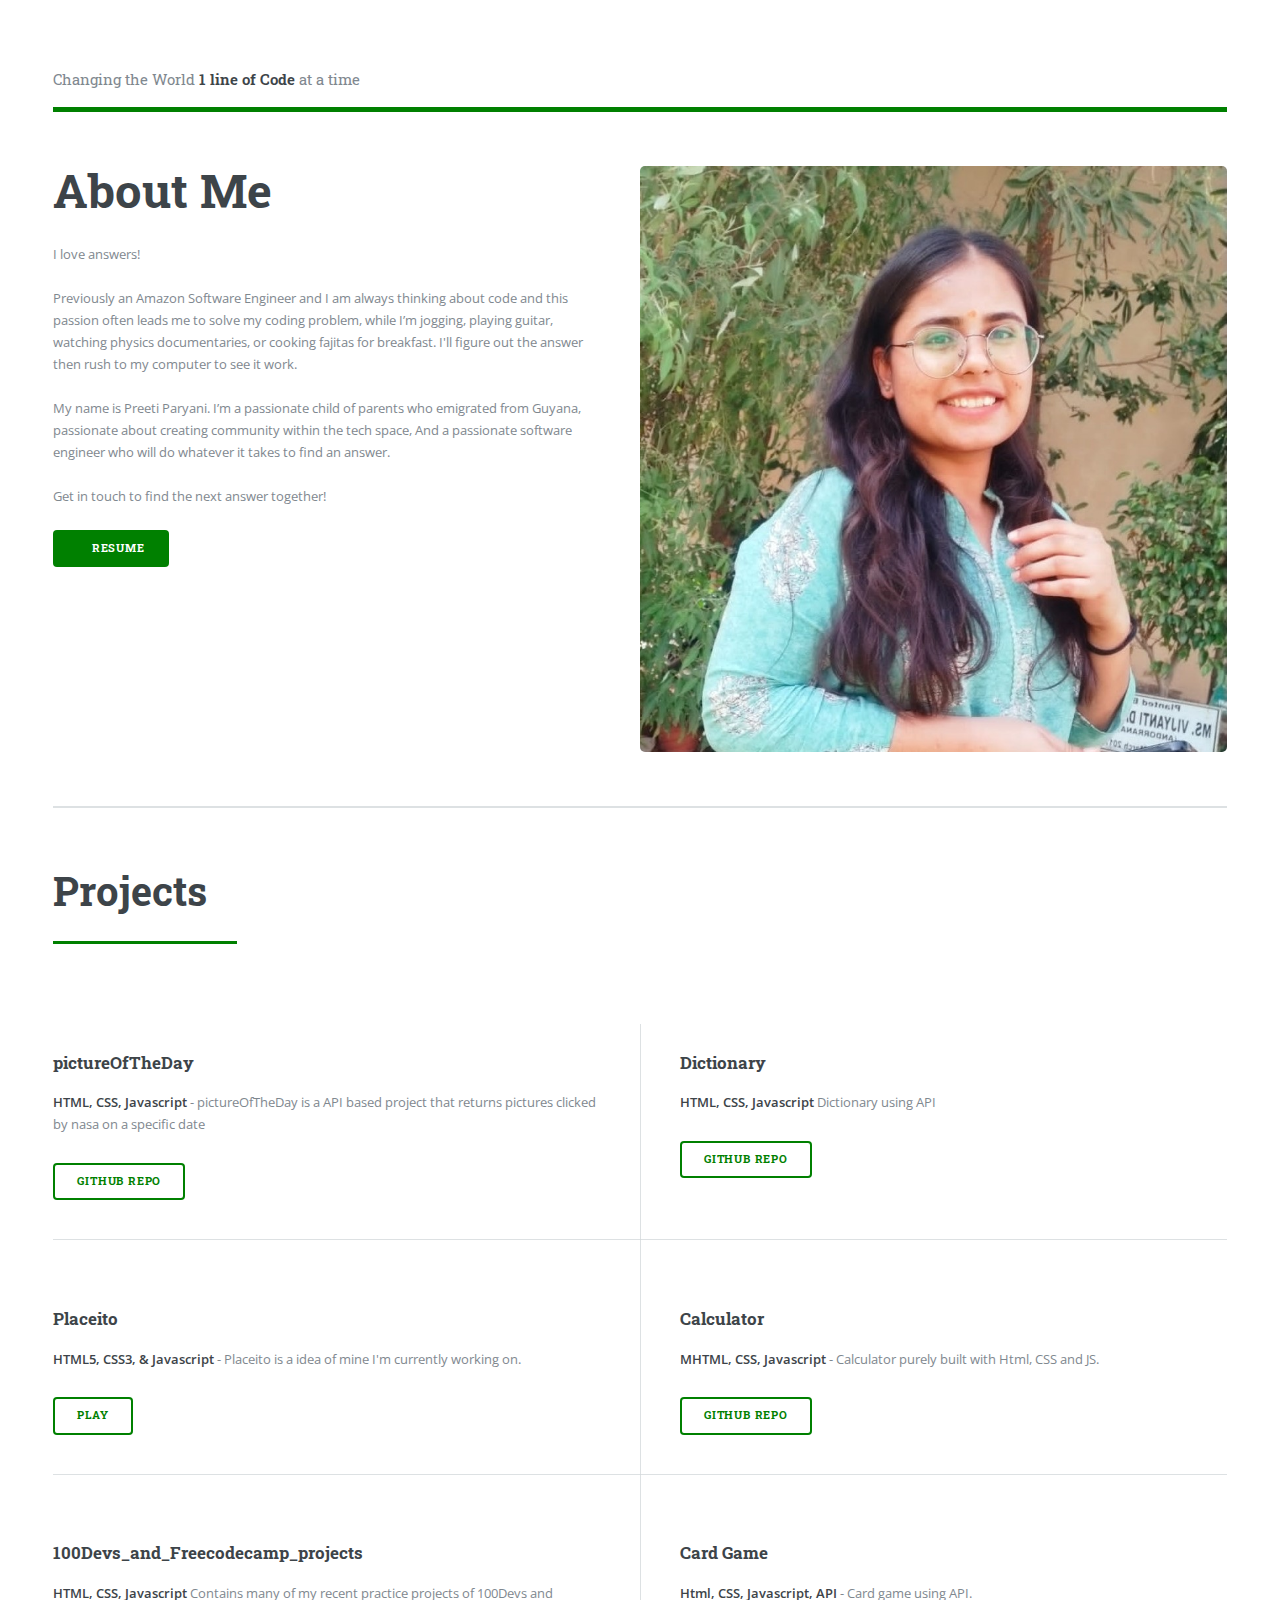
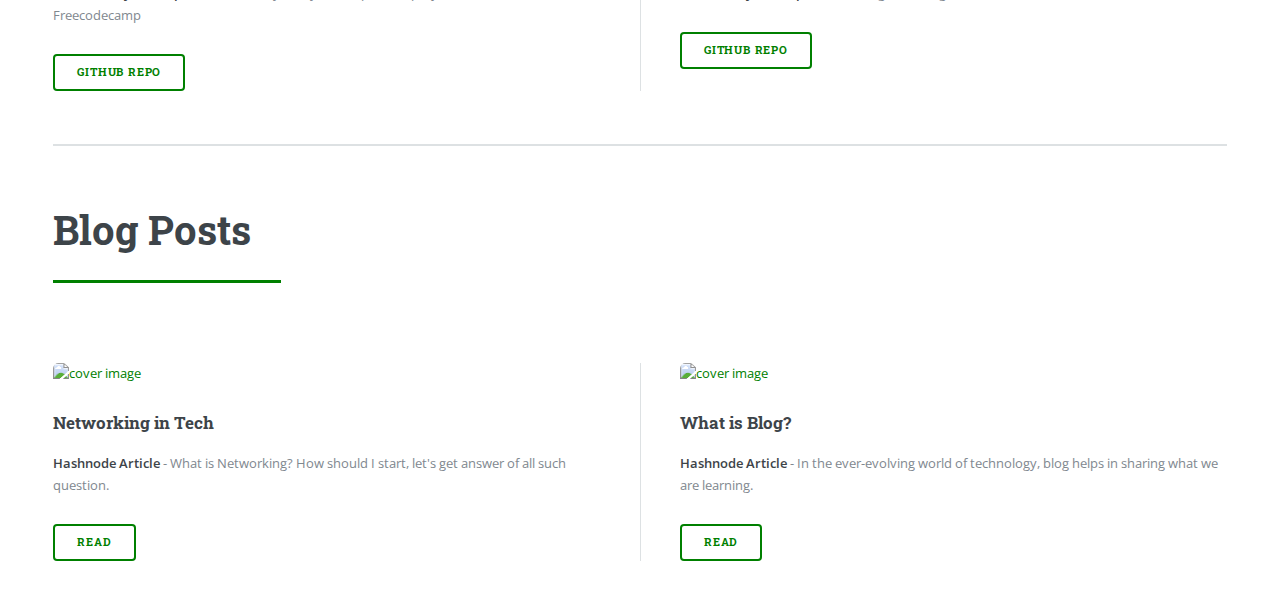
==== aboutme.html @ f6ce1bb1 "created my portfolio" ====
<!DOCTYPE HTML>
<html>

<head>

	<!-- Google tag (gtag.js) -->
	<!-- <script async src="https://www.googletagmanager.com/gtag/js?id=G-ZX5VN393TN"></script>
	<script>
		window.dataLayer = window.dataLayer || [];
  function gtag(){dataLayer.push(arguments);}
  gtag('js', new Date());

  gtag('config', 'G-ZX5VN393TN');
	</script> -->

	<title>Preeti Paryani Portfolio - Web Developer</title>
	<meta charset="utf-8" />
	<meta name="viewport" content="width=device-width, initial-scale=1, user-scalable=no" />
	<link rel="stylesheet" href="assets/css/style.css" />

	<meta name="author" content="Preeti Paryani">
	<meta name="description"
		content="Web Developer Portfolio - Need help with your website, or Need a Web Developer or Software Engineer? Get in Touch Now!">
	<meta name="keywords" content="preeti, paryani, Web Developer, portfolio, javascript">
    <!-- FontAwesome FILES -->
	<script src="https://kit.fontawesome.com/70926d7ac1.js" crossorigin="anonymous"></script>
	<link rel="stylesheet" href="//netdna.bootstrapcdn.com/font-awesome/4.7.0/css/font-awesome.min.css">
	



	<!-- FAVICON FILES -->
	<link href="images/icons/fav/favicon.ico" rel="shortcut icon">
	<link href="images/icons/fav/favicon-16x16.png" rel="shortcut icon" sizes="16x16">
	<link href="images/icons/fav/favicon-32x32.png" rel="shortcut icon" sizes="32x32">
	<link href="images/icons/fav/apple-touch-icon-192x192.png" rel="apple-touch-icon" sizes="192x192">
	<link href="images/icons/fav/apple-touch-icon-512x512.png" rel="apple-touch-icon" sizes="512x512">
	<link href="images/icons/fav/apple-touch-icon.png" rel="apple-touch-icon">

	<!-- GOOGLE+ SEARCH CARD -->
	<!-- <script type="application/ld+json">
		{
      "@context": "https://schema.org",
      "@type": "Organization",
      "url": "https://shawncharles.com/",
      "logo": "https://shawncharles.com/images/Headshot2.png",
      "founder":{
      "@type": "Person",
      "name": "Shawn Charles",
      "jobTitle":"Software Engineer",
      "hasOccupation": {
      "@type": "Occupation",
      "name": "Software Engineer",
      "description": "Creates systems by designing, developing, and installing software solutions",
      "estimatedSalary": [
        {
          "@type": "MonetaryAmountDistribution",
          "name": "base",
          "currency": "USD",
          "duration": "P1Y",
          "percentile10": "100000.5",
          "percentile25": "115000",
          "median": "130000.28",
          "percentile75": "140000",
          "percentile90": "160000"
        }
      ],
      "mainEntityOfPage": {
        "@type": "WebPage",
        "lastReviewed": "2022-07-02T14:20:00-05:00"
      },
      "occupationLocation": [
        {
          "@type": "City",
          "name": "Boston"
        }
      ]
      },
      "image": "https://shawncharles.com/images/Headshot2.png",
      "url": "https://shawncharles.com/",
      "description": "Need help with your website, or Need a Web Developer or Software Engineer? Get in Touch Now!",
      "sameAs": [
      "https://linkedin.com/in/shawnxcharles",
      "https://twitter.com/ShawnBasquiat",
      "https://github.com/CharlesCreativeContent"]
      },
      "description": "Need help with your website, or Need a Web Developer or Software Engineer? Get in Touch Now!",
      "name":"CharlesCreativeContent",
      "sameAs": [
      "https://linkedin.com/in/shawnxcharles",
      "https://twitter.com/ShawnBasquiat",
      "https://github.com/CharlesCreativeContent"]
    }
	</script> -->

	<!-- OPEN GRAPH CARD -->
	<!-- <meta property="og:url" content="http://www.shawncharles.com">
	<meta property="og:type" content="website">
	<meta property="og:title" content="Shawn Charles Portfolio - CharlesCreativeContent">
	<meta property="og:description"
		content="Need help with your website, or Need a Web Developer or Software Engineer? Get in Touch Now!">
	<meta property="og:image" content="https://shawncharles.com/images/Headshot2.png"> -->

	<!-- TWITTER CARD -->

	<!-- <meta name="twitter:card" content="summary">
	<meta name="twitter:site" content="@ShawnBasquiat">
	<meta name="twitter:creator" content="@ShawnBasquiat">
	<meta name="twitter:title" content="Shawn Charles Portfolio - CharlesCreativeContent">
	<meta name="twitter:description"
		content="Need help with your website, or Need a Web Developer or Software Engineer? Get in Touch Now!">
	<meta name="twitter:image" content="https://shawncharles.com/images/Headshot2.png"> -->


</head>

<body id="container" class="is-preload">

	<!-- Wrapper -->
	<div id="wrapper">

		<!-- Main -->
		<div id="main">
			<div class="inner">

				<!-- Header -->
				<header id="header">
					<a href="index.html" class="logo">Changing the World <strong>1 line of Code</strong> at a time</a>
					<ul class="icons">

						<!-- <li><a title="Toggle Night Mode" onclick="change()"
								class="icon fa-moon"><span class="label">Night-Mode</span></a></li> -->
						<li><a title="Send Email" href="preetiparyani29@gmail.com"
								class="icon fa-envelope"><span class="label">Email</span></a></li>
						<li><a title="Twitter" target="_blank" href="https://twitter.com/paryani_preeti"
								class="icon brands fa-twitter"><span class="label">Twitter</span></a></li>
						<li><a title="Linked-In" target="_blank" href="https://www.linkedin.com/in/preeti-paryani-07a801227/"
								class="icon brands fa-linkedin"><span class="label">Linked-In</span></a></li>
						<li><a title="Github" target="_blank" href="https://github.com/preetiParyani"
								class="icon brands fa-github"><span class="label">Github</span></a></li>
						<li><a title="Medium" target="_blank" href="https://hashnode.com/@preetiWrites"
								class="icon brands fa-hashnode"><span class="label">Hashnode</span></a></li>
						<!-- <li><a title="Social Links" target="_blank" href="https://shawncharles.com/links"
								class="icon fa-star"><span class="label">Social Links</span></a></li> -->
					</ul>
				</header>

				<!-- Banner -->
				<section id="banner">
					<div class="content">
						<header>
							<h1>About Me</h1>
							<span>I love answers!<br /><br />
Previously an Amazon Software Engineer and I am always thinking about code and this passion often leads me to solve my coding problem, while I’m jogging, playing guitar, watching physics documentaries, or cooking fajitas for breakfast. I'll figure out the answer then rush to my computer to see it work. <br /><br />
My name is Preeti Paryani. I’m a passionate child of parents who emigrated from Guyana, passionate about creating community within the tech space, And a passionate software engineer who will do whatever it takes to find an answer. <br /><br />

Get in touch to find the next answer together!</span><br><br>
										</header>
							<!-- <p>Mini Del-Blurb saying why anyone would want to click on that button below and learn more about me.</p> -->
							<ul class="actions">
								<li><a href="resume.pdf" download="Preeti Paryani Resume"
										class="button primary icon solid fa-download" >Resume</a></li>
							</ul>
					</div>
					<span class="image object">
										<img src="images/headshot.jpg" alt="" />
									</span>
				</section>





				<!-- Section -->
				<!-- <section>
					<header class="major">
						<h2>Hosted Events</h2>
					</header>
					<div class="posts">


						<article>
							<a target="_blank" href="https://twitter.com/i/spaces/1lPKqmmpWqeKb?s=20"
								class="image"><img src="https://github.com/CharlesCreativeContent/Portfolio2021/blob/main/images/Dark%20Blue%20and%20Yellow%20Modern%20Business%20Strategy%20Live%20Webinar%20Instagram%20Post.gif?raw=true" alt="" /></a>
								<p><strong>20 Hour Special (13000+ Attendees)</strong> - Thank you to everyone that
									participated in this 20+ hour event</p>
								<ul class="actions">
									<li><a target="_blank" href="https://twitter.com/i/spaces/1lPKqmmpWqeKb?s=20"
											class="button">Join</a></li>
								</ul>
						</article>
						<article>
							<a target="_blank" href="https://twitter.com/i/spaces/1gqxvyRVQZRJB"
								class="image"><img src="https://github.com/CharlesCreativeContent/Portfolio2021/blob/main/images/Minimalist%20Business%20Talk%20Animated%20Facebook%20Post.gif?raw=true" alt="" /></a>
								<p><strong>Hosted Event (11K Attendees)</strong> - Great 6+ hour event held by @YKdojo
								</p>
								<ul class="actions">
									<li><a target="_blank" href="https://twitter.com/i/spaces/1gqxvyRVQZRJB"
											class="button">Join</a></li>
								</ul>
						</article>
						<article>
							<a target="_blank" href="https://twitter.com/i/spaces/1ypKdEdMoVYGW"
								class="image"><img src="https://github.com/CharlesCreativeContent/Portfolio2021/blob/main/images/Blue%20and%20Yellow%20Modern%20Business%20Strategy%20Live%20Webinar%20Instagram%20Post.gif?raw=true" alt="" /></a>
								<p><strong>Hosted Event (2K Attendees)</strong> - Great session with many actionable
									tips, held by @W0rldWideJess</p>
								<ul class="actions">
									<li><a target="_blank" href="https://twitter.com/i/spaces/1ypKdEdMoVYGW"
											class="button">Join</a></li>
								</ul>
						</article>
						<article>
							<a target="_blank" href="https://twitter.com/i/spaces/1eaKbNaXPrZKX?s=20"
								class="image"><img src="https://github.com/CharlesCreativeContent/Portfolio2021/blob/main/images/Abstract%20Riso%20Gradient%20Webinar%20Digital%20Speakers%20Instagram%20Post.gif?raw=true" alt="" /></a>
								<p><strong>Hosted Event (2K Attendees)</strong> - Web Series Coauthored by @Lawrence and
									@AritDeveloper.</p>
								<ul class="actions">
									<li><a target="_blank" href="https://twitter.com/i/spaces/1eaKbNaXPrZKX?s=20"
											class="button">Join</a></li>
								</ul>
						</article>
						<article>
							<a target="_blank" href="https://twitter.com/i/spaces/1vAxRAnjdmjJl?s=20"
								class="image"><img src="https://github.com/CharlesCreativeContent/Portfolio2021/blob/main/images/Online%20workshop%20animation%20instagram%20post%20advertising%20broadcast%20modern%20technology.gif?raw=true" alt="" /></a>
								<p><strong>Sponsored Event (14K Attendees)</strong> - Thank you to the everyone who
									participated in this 1+ hour event.</p>
								<ul class="actions">
									<li><a target="_blank" href="https://twitter.com/i/spaces/1vAxRAnjdmjJl?s=20"
											class="button">Join</a></li>
								</ul>
						</article>
						<article>
							<a target="_blank" href="https://twitter.com/i/spaces/1DXGyvmPVqVJM?s=20"
								class="image"><img src="https://github.com/CharlesCreativeContent/Portfolio2021/blob/main/images/Pink%20Gradient%20Technology%20Webinar%20Animated%20Social%20Media.gif?raw=true" alt="" /></a>
								<p><strong>Hosted Event (21K Attendees)</strong> - Had a talk with Areaous and Elizabeth
									on different ways designers can price their services</p>
								<ul class="actions">
									<li><a target="_blank" href="https://twitter.com/i/spaces/1DXGyvmPVqVJM?s=20"
											class="button">Join</a></li>
								</ul>
						</article>
					</div>
				</section> -->



				<!-- <section>
					<header class="major">
						<h2>Latest Videos</h2>
					</header>
					<div class="posts">


						<article>
							<a target="_blank" href="https://youtube.com/watch?v=roHgcmC_oXg"
								class="image"><img src="https://github.com/CharlesCreativeContent/CharlesCreativeContent/raw/main/images/gif1.gif" alt="" /></a>
								<h3>Travelara Launch Day: Exclusive Demo</h3>
								<p><strong>MongoDB, Express.js, React.js, Node.js</strong> - Web application that can
									help you find organizations to donate to and keep track of your charitable givings.
								</p>
								<ul class="actions">
									<li><a target="_blank" href="https://youtube.com/watch?v=roHgcmC_oXg"
											class="button">Watch</a></li>
								</ul>
						</article>



						<article>
							<a target="_blank" href="https://www.youtube.com/watch?v=K_1FgNSEYMM"
								class="image"><img src="https://raw.githubusercontent.com/CharlesCreativeContent/Portfolio2021/main/images/mqdefault_6s%20(3).webp" alt="" /></a>
								<h3>Getting a Tech Job - Shawn Charles</h3>
								<p><strong><a target="_blank" href="https://twitter.com/FrancescoCiull4">@FrancescoCuillo</a> YouTube Channel</strong>
									- Interview about my journey and tips about getting a job in tech</p>
								<ul class="actions">
									<li><a target="_blank" href="https://www.youtube.com/watch?v=K_1FgNSEYMM"
											class="button">Watch</a></li>
								</ul>
						</article>


						<article>
							<a target="_blank" href="https://www.youtube.com/watch?v=l_b3PXNAHyc"
								class="image"><img src="https://raw.githubusercontent.com/CharlesCreativeContent/Portfolio2021/main/images/mqdefault_6s%20(1).webp" alt="" /></a>
								<h3>Resilient Coders Bootcamp Review</h3>
								<p><strong>Hosted by <a target="_blank" href="https://twitter.com/TheTechRally">@TechRally</a></strong>
									- 3 Resilient Coders alumni talk about their experience with the coding bootcamp. We
									talked about their positives and negatives during their time, as well as advice for
									future students. Hope you enjoy!</p>
								<ul class="actions">
									<li><a target="_blank" href="https://www.youtube.com/watch?v=l_b3PXNAHyc"
											class="button">Watch</a></li>
								</ul>
						</article>


						<article>
							<a target="_blank" href="https://www.youtube.com/watch?v=68Li7ukgDKg&t=53m53s"
								class="image"><img src="https://raw.githubusercontent.com/CharlesCreativeContent/Portfolio2021/main/images/mqdefault_6s.webp" alt="" /></a>
								<h3>How To Start Freelancing in 2022!</h3>
								<p><strong>Community taught with <a target="_blank" href="https://twitter.com/leonnoel" >@LeonNoel</a></strong>
									- Class fifteen of a 30 week software engineering bootcamp being offered on Twitch
									for those affected by the pandemic. It is aimed at helping folx launch a new career
									in software engineering with a focus on web development!</p>
								<ul class="actions">
									<li><a target="_blank" href="https://www.youtube.com/watch?v=68Li7ukgDKg&t=53m53s"
											class="button">Watch</a></li>
								</ul>
						</article>

						<article>
							<a target="_blank" href="https://www.youtube.com/watch?v=He9lBSlTvhQ&t=22m14s"
								class="image"><img src="https://raw.githubusercontent.com/CharlesCreativeContent/Portfolio2021/main/images/mqdefault_6s%20(2).webp" alt="" /></a>
								<h3>Reviewing YOUR GitHub Sponsors page</h3>
								<p><strong>5 Star Review by <a target="_blank" href="https://twitter.com/eddiejaoude">@EddieJaoude</a></strong>
									- Increase your chances of getting sponsored on GitHub by customising your GitHub
									Sponsors page. We will chat about what makes a good GitHub Sponsors page and learn
									from each other.</p>
								<ul class="actions">
									<li><a target="_blank" href="https://www.youtube.com/watch?v=He9lBSlTvhQ&t=22m14s"
											class="button">Watch</a></li>
								</ul>
						</article>



						<article>
							<a target="_blank"
								href="https://6abc.com/resilient-coders-boston-based-nonprofit-philadelphia-2021-tech-industry-jobs/8828297/"
								class="image"><img src="https://cdn.abcotvs.com/dip/images/8831139_121620-wpvi-resilient-coders-final-DFJ-video-vid-vid.jpg" alt="" /></a>
								<h3>ABC6 Local Philadelphia News</h3>
								<p><strong>Featured on channel 6 news</strong> - Quick appearence on the philadelphia
									local news channel and website</p>
								<ul class="actions">
									<li><a target="_blank"
											href="https://6abc.com/resilient-coders-boston-based-nonprofit-philadelphia-2021-tech-industry-jobs/8828297/"
											class="button">Watch</a></li>
								</ul>
						</article>

					</div>
				</section> -->





				<!-- Section -->
				<!-- <section>
					<header class="major">
						<h2>Testimonials</h2>
					</header>
					<div class="posts">


						<article>
							<a target="_blank" href="https://www.linkedin.com/in/ibrahimgurhan/"
								class="image"><img src="https://github.com/CharlesCreativeContent/Portfolio2021/blob/main/images/Testimonial1.png?raw=true" alt="" /></a>
						</article>
						<article>
							<a target="_blank" href="https://www.linkedin.com/in/drewlearns/"
								class="image"><img src="https://github.com/CharlesCreativeContent/Portfolio2021/blob/main/images/Testimonial2.png?raw=true" alt="" /></a>
						</article>
						<article>
							<a target="_blank" href="https://linkedin.com/in/jonaed"
								class="image"><img src="https://github.com/CharlesCreativeContent/Portfolio2021/blob/main/images/Testimonial3.png?raw=true" alt="" /></a>
						</article>
						<article>
							<a target="_blank" href="https://linkedin.com/in/jackforge"
								class="image"><img src="https://github.com/CharlesCreativeContent/Portfolio2021/blob/main/images/Testimonial4.png?raw=true" alt="" /></a>
						</article>


					</div>
				</section> -->





				<!-- Section -->
				<section>
					<header class="major">
						<h2>Projects</h2>
					</header>
					<div class="posts">
						<article>
							<a a target="_blank" href="https://github.com/preetiParyani/pictureOfTheDay"
								class="image"><img src="images/soon.png" alt="" /></a>
								<h3>pictureOfTheDay</h3>
								<p><strong>HTML, CSS, Javascript</strong> - pictureOfTheDay is a API based project that returns pictures clicked by nasa on a specific date<br></p>
								<ul class="actions">
									<li><a name="pictureOfTheDay" target="_blank" href="https://github.com/preetiParyani/pictureOfTheDay"
											class="button">GitHub Repo</a></li>
								</ul>
						</article>
						<article>
							<a target="_blank" href="https://github.com/preetiParyani/dictionary"
								class="image"></a>
								<h3>Dictionary</h3>
								<p><strong>HTML, CSS, Javascript</strong> Dictionary using API</p>
								<ul class="actions">
									<li><a name="dictionary" target="_blank"
											href="https://github.com/preetiParyani/dictionary" class="button">GitHub Repo</a>
									</li>
								</ul>
						</article>
						<article>
							<a target="_blank" href="https://github.com/preetiParyani/placeito"
								class="image"></a>
								<h3>Placeito</h3>
								<p><strong>HTML5, CSS3, & Javascript</strong> - Placeito is a idea of mine I'm currently working on. </p>
								<ul class="actions">
									<li><a name="Placeito" target="_blank"
											href="https://github.com/preetiParyani/placeito" class="button">Play</a></li>
								</ul>
						</article>
						<article>
							<a target="_blank" href="https://github.com/preetiParyani/Calculator"
								class="image"></a>
								<h3>Calculator</h3>
								<p><strong>MHTML, CSS, Javascript</strong> - Calculator purely built with Html, CSS and JS.
								</p>
								<ul class="actions">
									<li><a name="Calculator" target="_blank"
											href="https://github.com/preetiParyani/Calculator" class="button">Github repo</a></li>
								</ul>
						</article>
						<article>
							<a target="_blank" href="https://github.com/preetiParyani/100Devs_and_Freecodecamp_projects"
								class="image"></a>
								<h3>100Devs_and_Freecodecamp_projects</h3>
								<p><strong>HTML, CSS, Javascript</strong> Contains many of my recent practice projects of 100Devs and Freecodecamp </p>
								<ul class="actions">
									<li><a name="Shopify: Movie Site" target="_blank"
											href="https://github.com/preetiParyani/100Devs_and_Freecodecamp_projects" class="button">GitHub Repo</a></li>
								</ul>
						</article>
						<article>
							<a target="_blank" href="https://github.com/preetiParyani/card-game"
								class="image"></a>
								<h3>Card Game</h3>
								<p><strong>Html, CSS, Javascript, API</strong> - Card game using API.</p>
								<ul class="actions">
									<li><a name="Anime List" target="_blank" href="https://github.com/preetiParyani/card-game"
											class="button">GitHub Repo</a></li>
								</ul>
						</article>
					</div>
				</section>



				<!-- Section -->
				<section>
					<header class="major">
						<h2>Blog Posts</h2>
					</header>
					<div class="posts">


						<article>
							<a target="_blank"
								href="https://preetiwrites.hashnode.dev/does-networking-work-is-it-worth"
								class="image"><img src="https://cdn.hashnode.com/res/hashnode/image/upload/v1682866011232/590e9ca3-c012-4665-a0c3-7fb3d2ae9781.png?w=1600&h=840&fit=crop&crop=entropy&auto=compress,format&format=webp" alt="cover image" /></a>
								<h3>Networking in Tech</h3>
								<p><strong>Hashnode Article</strong> - What is Networking?
								How should I start, let's get answer of all such question.</p>
								<ul class="actions">
									<li><a target="_blank"
											href="https://preetiwrites.hashnode.dev/does-networking-work-is-it-worth"
											class="button">Read</a></li>
								</ul>
						</article>
						<article>
							<a target="_blank"
								href="https://preetiwrites.hashnode.dev/blog"
								class="image"><img src="https://cdn.hashnode.com/res/hashnode/image/upload/v1683126425212/7859cd4c-c1a2-4eba-8f6b-73404a7fe0c1.jpeg?w=1600&h=840&fit=crop&crop=entropy&auto=compress,format&format=webp" alt="cover image" /></a>
								<h3>What is Blog?</h3>
								<p><strong>Hashnode Article </strong> - In the
									ever-evolving world of technology, blog helps in sharing what we are learning.</p>
								<ul class="actions">
									<li><a target="_blank"
											href="https://preetiwrites.hashnode.dev/blog"
											class="button">Read</a></li>
								</ul>
						</article>
						


					</div>
				</section>

			</div>
		</div>

		<!-- Sidebar -->
		<div id="sidebar">
			<div class="inner">

				<!-- Search -->
				<section id="search" class="alt">
					<form method="post" action="#">
						<input type="text" name="query" id="query" placeholder="Search" />
									</form>
				</section>

				<!-- Menu -->
				<!-- Section -->
				<section>
					<header class="major">
						<h2>Get in touch</h2>
					</header>
					<p>Reach out and let's start a conversation!</p>
					<ul class="contact">
						<li class="icon solid fa-envelope"><a target="_blank"
								href="preetiparyani29@gmail.com">preetiparyani29@gmail.com</a></li>
						<li class="icon brands fa-twitter"><a target="_blank"
								href="https://twitter.com/paryani_preeti">PreetiParyani.com/Twitter</a></li>
						<li class="icon brands fa-linkedin"><a target="_blank"
								href="https://www.linkedin.com/in/preeti-paryani-07a801227/">PreetiParyani.com/LinkedIn</a></li>
						<li class="icon brands fa-github"><a target="_blank"
								href="https://github.com/preetiParyani">PreetiParyani.com/Github</a></li>
					</ul>
				</section>

				<!-- Footer -->
				<footer id="footer">
					<p class="copyright">&copy; PreetiParyani. All rights reserved.</p>
				</footer>

			</div>
		</div>

	</div>

	<!-- Scripts -->
	<script type="text/javascript" src="snowstorm.js">
		snowStorm.autoStart = false;
	</script>
	<script src="assets/js/jquery.min.js"></script>
	<script src="assets/js/browser.min.js"></script>
	<script src="assets/js/breakpoints.min.js"></script>
	<script src="assets/js/util.js"></script>
	<script src="https://cdnjs.cloudflare.com/ajax/libs/gsap/3.8.0/gsap.min.js"></script>
	<script src="assets/js/main.js"></script>
	<script>
		snowStorm.autoStart = false;
	</script>
	<script>
		if(readLocalChange()) {
					change()
					setLocalChange()
				}
	</script>

</body>
<!--Editorial by HTML5 UP-->

</html>
---- assets/css/style.css ----
@import url(fontawesome-all.min.css);
@import url("https://fonts.googleapis.com/css?family=Open+Sans:400,600,400italic,600italic|Roboto+Slab:400,700");
/*
	Editorial by HTML5 UP
	html5up.net | @ajlkn
	Free for personal and commercial use under the CCA 3.0 license (html5up.net/license)
*/
html, body, div, span, applet, object,
iframe, h1, h2, h3, h4, h5, h6, p, blockquote,
pre, a, abbr, acronym, address, big, cite,
code, del, dfn, em, img, ins, kbd, q, s, samp,
small, strike, strong, sub, sup, tt, var, b,
u, i, center, dl, dt, dd, ol, ul, li, fieldset,
form, label, legend, table, caption, tbody,
tfoot, thead, tr, th, td, article, aside,
canvas, details, embed, figure, figcaption,
footer, header, hgroup, menu, nav, output, ruby,
section, summary, time, mark, audio, video {
  margin: 0;
  padding: 0;
  border: 0;
  font-size: 100%;
  font: inherit;
  vertical-align: baseline; }

article, aside, details, figcaption, figure,
footer, header, hgroup, menu, nav, section {
  display: block; }

body {
  line-height: 1; }

ol, ul {
  list-style: none; }

blockquote, q {
  quotes: none; }
  blockquote:before, blockquote:after, q:before, q:after {
    content: '';
    content: none; }

table {
  border-collapse: collapse;
  border-spacing: 0; }

body {
  -webkit-text-size-adjust: none; }

mark {
  background-color: transparent;
  color: inherit; }

input::-moz-focus-inner {
  border: 0;
  padding: 0; }

input, select, textarea {
  -moz-appearance: none;
  -webkit-appearance: none;
  -ms-appearance: none;
  appearance: none; }

/* Basic */
@-ms-viewport {
  width: device-width; }

body {
  -ms-overflow-style: scrollbar; }

@media screen and (max-width: 480px) {
  html, body {
    min-width: 320px; } }

html {
  box-sizing: border-box; }

*, *:before, *:after {
  box-sizing: inherit; }

body {
  background: #ffffff; }
  body.is-preload *, body.is-preload *:before, body.is-preload *:after, body.is-resizing *, body.is-resizing *:before, body.is-resizing *:after {
    -moz-animation: none !important;
    -webkit-animation: none !important;
    -ms-animation: none !important;
    animation: none !important;
    -moz-transition: none !important;
    -webkit-transition: none !important;
    -ms-transition: none !important;
    transition: none !important; }

/* Type */
body, input, select, textarea {
  color: #7f888f;
  font-family: "Open Sans", sans-serif;
  font-size: 13pt;
  font-weight: 400;
  line-height: 1.65; }
  @media screen and (max-width: 1680px) {
    body, input, select, textarea {
      font-size: 11pt; } }
  @media screen and (max-width: 1280px) {
    body, input, select, textarea {
      font-size: 10pt; } }
  @media screen and (max-width: 360px) {
    body, input, select, textarea {
      font-size: 9pt; } }

a {
  -moz-transition: color 0.2s ease-in-out, border-bottom-color 0.2s ease-in-out;
  -webkit-transition: color 0.2s ease-in-out, border-bottom-color 0.2s ease-in-out;
  -ms-transition: color 0.2s ease-in-out, border-bottom-color 0.2s ease-in-out;
  transition: color 0.2s ease-in-out, border-bottom-color 0.2s ease-in-out;
  border-bottom: dotted 1px;
  /* color: #f56a6a; */
  color: green;
  text-decoration: none; }
  a:hover {
    border-bottom-color: green;
    color: green !important; }
    a:hover strong {
      color: inherit; }

strong, b {
  color: #3d4449;
  font-weight: 600; }

em, i {
  font-style: italic; }

p {
  margin: 0 0 2em 0; }

h1, h2, h3, h4, h5, h6 {
  color: #3d4449;
  font-family: "Roboto Slab", serif;
  font-weight: 700;
  line-height: 1.5;
  margin: 0 0 1em 0; }
  h1 a, h2 a, h3 a, h4 a, h5 a, h6 a {
    color: inherit;
    text-decoration: none;
    border-bottom: 0; }

h1 {
  font-size: 4em;
  margin: 0 0 0.5em 0;
  line-height: 1.3; }

h2 {
  font-size: 3em; }

h3 {
  font-size: 1.25em; }

h4 {
  font-size: 1.1em; }

h5 {
  font-size: 0.9em; }

h6 {
  font-size: 0.7em; }

@media screen and (max-width: 1680px) {
  h1 {
    font-size: 3.5em; } }

@media screen and (max-width: 980px) {
  h1 {
    font-size: 3.25em; } }

@media screen and (max-width: 736px) {
  h1 {
    font-size: 2em;
    line-height: 1.4; }
  h2 {
    font-size: 1.5em; } }

sub {
  font-size: 0.8em;
  position: relative;
  top: 0.5em; }

sup {
  font-size: 0.8em;
  position: relative;
  top: -0.5em; }

blockquote {
  border-left: solid 3px rgba(210, 215, 217, 0.75);
  font-style: italic;
  margin: 0 0 2em 0;
  padding: 0.5em 0 0.5em 2em; }

code {
  background: rgba(230, 235, 237, 0.25);
  border-radius: 0.375em;
  border: solid 1px rgba(210, 215, 217, 0.75);
  font-family: "Courier New", monospace;
  font-size: 0.9em;
  margin: 0 0.25em;
  padding: 0.25em 0.65em; }

pre {
  -webkit-overflow-scrolling: touch;
  font-family: "Courier New", monospace;
  font-size: 0.9em;
  margin: 0 0 2em 0; }
  pre code {
    display: block;
    line-height: 1.75;
    padding: 1em 1.5em;
    overflow-x: auto; }

hr {
  border: 0;
  border-bottom: solid 1px green;
  margin: 2em 0; }
  hr.major {
    margin: 3em 0; }

.align-left {
  text-align: left; }

.align-center {
  text-align: center; }

.align-right {
  text-align: right; }

/* Row */
.row {
  display: flex;
  flex-wrap: wrap;
  box-sizing: border-box;
  align-items: stretch; }
  .row > * {
    box-sizing: border-box; }
  .row.gtr-uniform > * > :last-child {
    margin-bottom: 0; }
  .row.aln-left {
    justify-content: flex-start; }
  .row.aln-center {
    justify-content: center; }
  .row.aln-right {
    justify-content: flex-end; }
  .row.aln-top {
    align-items: flex-start; }
  .row.aln-middle {
    align-items: center; }
  .row.aln-bottom {
    align-items: flex-end; }
  .row > .imp {
    order: -1; }
  .row > .col-1 {
    width: 8.33333%; }
  .row > .off-1 {
    margin-left: 8.33333%; }
  .row > .col-2 {
    width: 16.66667%; }
  .row > .off-2 {
    margin-left: 16.66667%; }
  .row > .col-3 {
    width: 25%; }
  .row > .off-3 {
    margin-left: 25%; }
  .row > .col-4 {
    width: 33.33333%; }
  .row > .off-4 {
    margin-left: 33.33333%; }
  .row > .col-5 {
    width: 41.66667%; }
  .row > .off-5 {
    margin-left: 41.66667%; }
  .row > .col-6 {
    width: 50%; }
  .row > .off-6 {
    margin-left: 50%; }
  .row > .col-7 {
    width: 58.33333%; }
  .row > .off-7 {
    margin-left: 58.33333%; }
  .row > .col-8 {
    width: 66.66667%; }
  .row > .off-8 {
    margin-left: 66.66667%; }
  .row > .col-9 {
    width: 75%; }
  .row > .off-9 {
    margin-left: 75%; }
  .row > .col-10 {
    width: 83.33333%; }
  .row > .off-10 {
    margin-left: 83.33333%; }
  .row > .col-11 {
    width: 91.66667%; }
  .row > .off-11 {
    margin-left: 91.66667%; }
  .row > .col-12 {
    width: 100%; }
  .row > .off-12 {
    margin-left: 100%; }
  .row.gtr-0 {
    margin-top: 0;
    margin-left: 0em; }
    .row.gtr-0 > * {
      padding: 0 0 0 0em; }
    .row.gtr-0.gtr-uniform {
      margin-top: 0em; }
      .row.gtr-0.gtr-uniform > * {
        padding-top: 0em; }
  .row.gtr-25 {
    margin-top: 0;
    margin-left: -0.375em; }
    .row.gtr-25 > * {
      padding: 0 0 0 0.375em; }
    .row.gtr-25.gtr-uniform {
      margin-top: -0.375em; }
      .row.gtr-25.gtr-uniform > * {
        padding-top: 0.375em; }
  .row.gtr-50 {
    margin-top: 0;
    margin-left: -0.75em; }
    .row.gtr-50 > * {
      padding: 0 0 0 0.75em; }
    .row.gtr-50.gtr-uniform {
      margin-top: -0.75em; }
      .row.gtr-50.gtr-uniform > * {
        padding-top: 0.75em; }
  .row {
    margin-top: 0;
    margin-left: -1.5em; }
    .row > * {
      padding: 0 0 0 1.5em; }
    .row.gtr-uniform {
      margin-top: -1.5em; }
      .row.gtr-uniform > * {
        padding-top: 1.5em; }
  .row.gtr-150 {
    margin-top: 0;
    margin-left: -2.25em; }
    .row.gtr-150 > * {
      padding: 0 0 0 2.25em; }
    .row.gtr-150.gtr-uniform {
      margin-top: -2.25em; }
      .row.gtr-150.gtr-uniform > * {
        padding-top: 2.25em; }
  .row.gtr-200 {
    margin-top: 0;
    margin-left: -3em; }
    .row.gtr-200 > * {
      padding: 0 0 0 3em; }
    .row.gtr-200.gtr-uniform {
      margin-top: -3em; }
      .row.gtr-200.gtr-uniform > * {
        padding-top: 3em; }
  @media screen and (max-width: 1680px) {
    .row {
      display: flex;
      flex-wrap: wrap;
      box-sizing: border-box;
      align-items: stretch; }
      .row > * {
        box-sizing: border-box; }
      .row.gtr-uniform > * > :last-child {
        margin-bottom: 0; }
      .row.aln-left {
        justify-content: flex-start; }
      .row.aln-center {
        justify-content: center; }
      .row.aln-right {
        justify-content: flex-end; }
      .row.aln-top {
        align-items: flex-start; }
      .row.aln-middle {
        align-items: center; }
      .row.aln-bottom {
        align-items: flex-end; }
      .row > .imp-xlarge {
        order: -1; }
      .row > .col-1-xlarge {
        width: 8.33333%; }
      .row > .off-1-xlarge {
        margin-left: 8.33333%; }
      .row > .col-2-xlarge {
        width: 16.66667%; }
      .row > .off-2-xlarge {
        margin-left: 16.66667%; }
      .row > .col-3-xlarge {
        width: 25%; }
      .row > .off-3-xlarge {
        margin-left: 25%; }
      .row > .col-4-xlarge {
        width: 33.33333%; }
      .row > .off-4-xlarge {
        margin-left: 33.33333%; }
      .row > .col-5-xlarge {
        width: 41.66667%; }
      .row > .off-5-xlarge {
        margin-left: 41.66667%; }
      .row > .col-6-xlarge {
        width: 50%; }
      .row > .off-6-xlarge {
        margin-left: 50%; }
      .row > .col-7-xlarge {
        width: 58.33333%; }
      .row > .off-7-xlarge {
        margin-left: 58.33333%; }
      .row > .col-8-xlarge {
        width: 66.66667%; }
      .row > .off-8-xlarge {
        margin-left: 66.66667%; }
      .row > .col-9-xlarge {
        width: 75%; }
      .row > .off-9-xlarge {
        margin-left: 75%; }
      .row > .col-10-xlarge {
        width: 83.33333%; }
      .row > .off-10-xlarge {
        margin-left: 83.33333%; }
      .row > .col-11-xlarge {
        width: 91.66667%; }
      .row > .off-11-xlarge {
        margin-left: 91.66667%; }
      .row > .col-12-xlarge {
        width: 100%; }
      .row > .off-12-xlarge {
        margin-left: 100%; }
      .row.gtr-0 {
        margin-top: 0;
        margin-left: 0em; }
        .row.gtr-0 > * {
          padding: 0 0 0 0em; }
        .row.gtr-0.gtr-uniform {
          margin-top: 0em; }
          .row.gtr-0.gtr-uniform > * {
            padding-top: 0em; }
      .row.gtr-25 {
        margin-top: 0;
        margin-left: -0.375em; }
        .row.gtr-25 > * {
          padding: 0 0 0 0.375em; }
        .row.gtr-25.gtr-uniform {
          margin-top: -0.375em; }
          .row.gtr-25.gtr-uniform > * {
            padding-top: 0.375em; }
      .row.gtr-50 {
        margin-top: 0;
        margin-left: -0.75em; }
        .row.gtr-50 > * {
          padding: 0 0 0 0.75em; }
        .row.gtr-50.gtr-uniform {
          margin-top: -0.75em; }
          .row.gtr-50.gtr-uniform > * {
            padding-top: 0.75em; }
      .row {
        margin-top: 0;
        margin-left: -1.5em; }
        .row > * {
          padding: 0 0 0 1.5em; }
        .row.gtr-uniform {
          margin-top: -1.5em; }
          .row.gtr-uniform > * {
            padding-top: 1.5em; }
      .row.gtr-150 {
        margin-top: 0;
        margin-left: -2.25em; }
        .row.gtr-150 > * {
          padding: 0 0 0 2.25em; }
        .row.gtr-150.gtr-uniform {
          margin-top: -2.25em; }
          .row.gtr-150.gtr-uniform > * {
            padding-top: 2.25em; }
      .row.gtr-200 {
        margin-top: 0;
        margin-left: -3em; }
        .row.gtr-200 > * {
          padding: 0 0 0 3em; }
        .row.gtr-200.gtr-uniform {
          margin-top: -3em; }
          .row.gtr-200.gtr-uniform > * {
            padding-top: 3em; } }
  @media screen and (max-width: 1280px) {
    .row {
      display: flex;
      flex-wrap: wrap;
      box-sizing: border-box;
      align-items: stretch; }
      .row > * {
        box-sizing: border-box; }
      .row.gtr-uniform > * > :last-child {
        margin-bottom: 0; }
      .row.aln-left {
        justify-content: flex-start; }
      .row.aln-center {
        justify-content: center; }
      .row.aln-right {
        justify-content: flex-end; }
      .row.aln-top {
        align-items: flex-start; }
      .row.aln-middle {
        align-items: center; }
      .row.aln-bottom {
        align-items: flex-end; }
      .row > .imp-large {
        order: -1; }
      .row > .col-1-large {
        width: 8.33333%; }
      .row > .off-1-large {
        margin-left: 8.33333%; }
      .row > .col-2-large {
        width: 16.66667%; }
      .row > .off-2-large {
        margin-left: 16.66667%; }
      .row > .col-3-large {
        width: 25%; }
      .row > .off-3-large {
        margin-left: 25%; }
      .row > .col-4-large {
        width: 33.33333%; }
      .row > .off-4-large {
        margin-left: 33.33333%; }
      .row > .col-5-large {
        width: 41.66667%; }
      .row > .off-5-large {
        margin-left: 41.66667%; }
      .row > .col-6-large {
        width: 50%; }
      .row > .off-6-large {
        margin-left: 50%; }
      .row > .col-7-large {
        width: 58.33333%; }
      .row > .off-7-large {
        margin-left: 58.33333%; }
      .row > .col-8-large {
        width: 66.66667%; }
      .row > .off-8-large {
        margin-left: 66.66667%; }
      .row > .col-9-large {
        width: 75%; }
      .row > .off-9-large {
        margin-left: 75%; }
      .row > .col-10-large {
        width: 83.33333%; }
      .row > .off-10-large {
        margin-left: 83.33333%; }
      .row > .col-11-large {
        width: 91.66667%; }
      .row > .off-11-large {
        margin-left: 91.66667%; }
      .row > .col-12-large {
        width: 100%; }
      .row > .off-12-large {
        margin-left: 100%; }
      .row.gtr-0 {
        margin-top: 0;
        margin-left: 0em; }
        .row.gtr-0 > * {
          padding: 0 0 0 0em; }
        .row.gtr-0.gtr-uniform {
          margin-top: 0em; }
          .row.gtr-0.gtr-uniform > * {
            padding-top: 0em; }
      .row.gtr-25 {
        margin-top: 0;
        margin-left: -0.375em; }
        .row.gtr-25 > * {
          padding: 0 0 0 0.375em; }
        .row.gtr-25.gtr-uniform {
          margin-top: -0.375em; }
          .row.gtr-25.gtr-uniform > * {
            padding-top: 0.375em; }
      .row.gtr-50 {
        margin-top: 0;
        margin-left: -0.75em; }
        .row.gtr-50 > * {
          padding: 0 0 0 0.75em; }
        .row.gtr-50.gtr-uniform {
          margin-top: -0.75em; }
          .row.gtr-50.gtr-uniform > * {
            padding-top: 0.75em; }
      .row {
        margin-top: 0;
        margin-left: -1.5em; }
        .row > * {
          padding: 0 0 0 1.5em; }
        .row.gtr-uniform {
          margin-top: -1.5em; }
          .row.gtr-uniform > * {
            padding-top: 1.5em; }
      .row.gtr-150 {
        margin-top: 0;
        margin-left: -2.25em; }
        .row.gtr-150 > * {
          padding: 0 0 0 2.25em; }
        .row.gtr-150.gtr-uniform {
          margin-top: -2.25em; }
          .row.gtr-150.gtr-uniform > * {
            padding-top: 2.25em; }
      .row.gtr-200 {
        margin-top: 0;
        margin-left: -3em; }
        .row.gtr-200 > * {
          padding: 0 0 0 3em; }
        .row.gtr-200.gtr-uniform {
          margin-top: -3em; }
          .row.gtr-200.gtr-uniform > * {
            padding-top: 3em; } }
  @media screen and (max-width: 980px) {
    .row {
      display: flex;
      flex-wrap: wrap;
      box-sizing: border-box;
      align-items: stretch; }
      .row > * {
        box-sizing: border-box; }
      .row.gtr-uniform > * > :last-child {
        margin-bottom: 0; }
      .row.aln-left {
        justify-content: flex-start; }
      .row.aln-center {
        justify-content: center; }
      .row.aln-right {
        justify-content: flex-end; }
      .row.aln-top {
        align-items: flex-start; }
      .row.aln-middle {
        align-items: center; }
      .row.aln-bottom {
        align-items: flex-end; }
      .row > .imp-medium {
        order: -1; }
      .row > .col-1-medium {
        width: 8.33333%; }
      .row > .off-1-medium {
        margin-left: 8.33333%; }
      .row > .col-2-medium {
        width: 16.66667%; }
      .row > .off-2-medium {
        margin-left: 16.66667%; }
      .row > .col-3-medium {
        width: 25%; }
      .row > .off-3-medium {
        margin-left: 25%; }
      .row > .col-4-medium {
        width: 33.33333%; }
      .row > .off-4-medium {
        margin-left: 33.33333%; }
      .row > .col-5-medium {
        width: 41.66667%; }
      .row > .off-5-medium {
        margin-left: 41.66667%; }
      .row > .col-6-medium {
        width: 50%; }
      .row > .off-6-medium {
        margin-left: 50%; }
      .row > .col-7-medium {
        width: 58.33333%; }
      .row > .off-7-medium {
        margin-left: 58.33333%; }
      .row > .col-8-medium {
        width: 66.66667%; }
      .row > .off-8-medium {
        margin-left: 66.66667%; }
      .row > .col-9-medium {
        width: 75%; }
      .row > .off-9-medium {
        margin-left: 75%; }
      .row > .col-10-medium {
        width: 83.33333%; }
      .row > .off-10-medium {
        margin-left: 83.33333%; }
      .row > .col-11-medium {
        width: 91.66667%; }
      .row > .off-11-medium {
        margin-left: 91.66667%; }
      .row > .col-12-medium {
        width: 100%; }
      .row > .off-12-medium {
        margin-left: 100%; }
      .row.gtr-0 {
        margin-top: 0;
        margin-left: 0em; }
        .row.gtr-0 > * {
          padding: 0 0 0 0em; }
        .row.gtr-0.gtr-uniform {
          margin-top: 0em; }
          .row.gtr-0.gtr-uniform > * {
            padding-top: 0em; }
      .row.gtr-25 {
        margin-top: 0;
        margin-left: -0.375em; }
        .row.gtr-25 > * {
          padding: 0 0 0 0.375em; }
        .row.gtr-25.gtr-uniform {
          margin-top: -0.375em; }
          .row.gtr-25.gtr-uniform > * {
            padding-top: 0.375em; }
      .row.gtr-50 {
        margin-top: 0;
        margin-left: -0.75em; }
        .row.gtr-50 > * {
          padding: 0 0 0 0.75em; }
        .row.gtr-50.gtr-uniform {
          margin-top: -0.75em; }
          .row.gtr-50.gtr-uniform > * {
            padding-top: 0.75em; }
      .row {
        margin-top: 0;
        margin-left: -1.5em; }
        .row > * {
          padding: 0 0 0 1.5em; }
        .row.gtr-uniform {
          margin-top: -1.5em; }
          .row.gtr-uniform > * {
            padding-top: 1.5em; }
      .row.gtr-150 {
        margin-top: 0;
        margin-left: -2.25em; }
        .row.gtr-150 > * {
          padding: 0 0 0 2.25em; }
        .row.gtr-150.gtr-uniform {
          margin-top: -2.25em; }
          .row.gtr-150.gtr-uniform > * {
            padding-top: 2.25em; }
      .row.gtr-200 {
        margin-top: 0;
        margin-left: -3em; }
        .row.gtr-200 > * {
          padding: 0 0 0 3em; }
        .row.gtr-200.gtr-uniform {
          margin-top: -3em; }
          .row.gtr-200.gtr-uniform > * {
            padding-top: 3em; } }
  @media screen and (max-width: 736px) {
    .row {
      display: flex;
      flex-wrap: wrap;
      box-sizing: border-box;
      align-items: stretch; }
      .row > * {
        box-sizing: border-box; }
      .row.gtr-uniform > * > :last-child {
        margin-bottom: 0; }
      .row.aln-left {
        justify-content: flex-start; }
      .row.aln-center {
        justify-content: center; }
      .row.aln-right {
        justify-content: flex-end; }
      .row.aln-top {
        align-items: flex-start; }
      .row.aln-middle {
        align-items: center; }
      .row.aln-bottom {
        align-items: flex-end; }
      .row > .imp-small {
        order: -1; }
      .row > .col-1-small {
        width: 8.33333%; }
      .row > .off-1-small {
        margin-left: 8.33333%; }
      .row > .col-2-small {
        width: 16.66667%; }
      .row > .off-2-small {
        margin-left: 16.66667%; }
      .row > .col-3-small {
        width: 25%; }
      .row > .off-3-small {
        margin-left: 25%; }
      .row > .col-4-small {
        width: 33.33333%; }
      .row > .off-4-small {
        margin-left: 33.33333%; }
      .row > .col-5-small {
        width: 41.66667%; }
      .row > .off-5-small {
        margin-left: 41.66667%; }
      .row > .col-6-small {
        width: 50%; }
      .row > .off-6-small {
        margin-left: 50%; }
      .row > .col-7-small {
        width: 58.33333%; }
      .row > .off-7-small {
        margin-left: 58.33333%; }
      .row > .col-8-small {
        width: 66.66667%; }
      .row > .off-8-small {
        margin-left: 66.66667%; }
      .row > .col-9-small {
        width: 75%; }
      .row > .off-9-small {
        margin-left: 75%; }
      .row > .col-10-small {
        width: 83.33333%; }
      .row > .off-10-small {
        margin-left: 83.33333%; }
      .row > .col-11-small {
        width: 91.66667%; }
      .row > .off-11-small {
        margin-left: 91.66667%; }
      .row > .col-12-small {
        width: 100%; }
      .row > .off-12-small {
        margin-left: 100%; }
      .row.gtr-0 {
        margin-top: 0;
        margin-left: 0em; }
        .row.gtr-0 > * {
          padding: 0 0 0 0em; }
        .row.gtr-0.gtr-uniform {
          margin-top: 0em; }
          .row.gtr-0.gtr-uniform > * {
            padding-top: 0em; }
      .row.gtr-25 {
        margin-top: 0;
        margin-left: -0.375em; }
        .row.gtr-25 > * {
          padding: 0 0 0 0.375em; }
        .row.gtr-25.gtr-uniform {
          margin-top: -0.375em; }
          .row.gtr-25.gtr-uniform > * {
            padding-top: 0.375em; }
      .row.gtr-50 {
        margin-top: 0;
        margin-left: -0.75em; }
        .row.gtr-50 > * {
          padding: 0 0 0 0.75em; }
        .row.gtr-50.gtr-uniform {
          margin-top: -0.75em; }
          .row.gtr-50.gtr-uniform > * {
            padding-top: 0.75em; }
      .row {
        margin-top: 0;
        margin-left: -1.5em; }
        .row > * {
          padding: 0 0 0 1.5em; }
        .row.gtr-uniform {
          margin-top: -1.5em; }
          .row.gtr-uniform > * {
            padding-top: 1.5em; }
      .row.gtr-150 {
        margin-top: 0;
        margin-left: -2.25em; }
        .row.gtr-150 > * {
          padding: 0 0 0 2.25em; }
        .row.gtr-150.gtr-uniform {
          margin-top: -2.25em; }
          .row.gtr-150.gtr-uniform > * {
            padding-top: 2.25em; }
      .row.gtr-200 {
        margin-top: 0;
        margin-left: -3em; }
        .row.gtr-200 > * {
          padding: 0 0 0 3em; }
        .row.gtr-200.gtr-uniform {
          margin-top: -3em; }
          .row.gtr-200.gtr-uniform > * {
            padding-top: 3em; } }
  @media screen and (max-width: 480px) {
    .row {
      display: flex;
      flex-wrap: wrap;
      box-sizing: border-box;
      align-items: stretch; }
      .row > * {
        box-sizing: border-box; }
      .row.gtr-uniform > * > :last-child {
        margin-bottom: 0; }
      .row.aln-left {
        justify-content: flex-start; }
      .row.aln-center {
        justify-content: center; }
      .row.aln-right {
        justify-content: flex-end; }
      .row.aln-top {
        align-items: flex-start; }
      .row.aln-middle {
        align-items: center; }
      .row.aln-bottom {
        align-items: flex-end; }
      .row > .imp-xsmall {
        order: -1; }
      .row > .col-1-xsmall {
        width: 8.33333%; }
      .row > .off-1-xsmall {
        margin-left: 8.33333%; }
      .row > .col-2-xsmall {
        width: 16.66667%; }
      .row > .off-2-xsmall {
        margin-left: 16.66667%; }
      .row > .col-3-xsmall {
        width: 25%; }
      .row > .off-3-xsmall {
        margin-left: 25%; }
      .row > .col-4-xsmall {
        width: 33.33333%; }
      .row > .off-4-xsmall {
        margin-left: 33.33333%; }
      .row > .col-5-xsmall {
        width: 41.66667%; }
      .row > .off-5-xsmall {
        margin-left: 41.66667%; }
      .row > .col-6-xsmall {
        width: 50%; }
      .row > .off-6-xsmall {
        margin-left: 50%; }
      .row > .col-7-xsmall {
        width: 58.33333%; }
      .row > .off-7-xsmall {
        margin-left: 58.33333%; }
      .row > .col-8-xsmall {
        width: 66.66667%; }
      .row > .off-8-xsmall {
        margin-left: 66.66667%; }
      .row > .col-9-xsmall {
        width: 75%; }
      .row > .off-9-xsmall {
        margin-left: 75%; }
      .row > .col-10-xsmall {
        width: 83.33333%; }
      .row > .off-10-xsmall {
        margin-left: 83.33333%; }
      .row > .col-11-xsmall {
        width: 91.66667%; }
      .row > .off-11-xsmall {
        margin-left: 91.66667%; }
      .row > .col-12-xsmall {
        width: 100%; }
      .row > .off-12-xsmall {
        margin-left: 100%; }
      .row.gtr-0 {
        margin-top: 0;
        margin-left: 0em; }
        .row.gtr-0 > * {
          padding: 0 0 0 0em; }
        .row.gtr-0.gtr-uniform {
          margin-top: 0em; }
          .row.gtr-0.gtr-uniform > * {
            padding-top: 0em; }
      .row.gtr-25 {
        margin-top: 0;
        margin-left: -0.375em; }
        .row.gtr-25 > * {
          padding: 0 0 0 0.375em; }
        .row.gtr-25.gtr-uniform {
          margin-top: -0.375em; }
          .row.gtr-25.gtr-uniform > * {
            padding-top: 0.375em; }
      .row.gtr-50 {
        margin-top: 0;
        margin-left: -0.75em; }
        .row.gtr-50 > * {
          padding: 0 0 0 0.75em; }
        .row.gtr-50.gtr-uniform {
          margin-top: -0.75em; }
          .row.gtr-50.gtr-uniform > * {
            padding-top: 0.75em; }
      .row {
        margin-top: 0;
        margin-left: -1.5em; }
        .row > * {
          padding: 0 0 0 1.5em; }
        .row.gtr-uniform {
          margin-top: -1.5em; }
          .row.gtr-uniform > * {
            padding-top: 1.5em; }
      .row.gtr-150 {
        margin-top: 0;
        margin-left: -2.25em; }
        .row.gtr-150 > * {
          padding: 0 0 0 2.25em; }
        .row.gtr-150.gtr-uniform {
          margin-top: -2.25em; }
          .row.gtr-150.gtr-uniform > * {
            padding-top: 2.25em; }
      .row.gtr-200 {
        margin-top: 0;
        margin-left: -3em; }
        .row.gtr-200 > * {
          padding: 0 0 0 3em; }
        .row.gtr-200.gtr-uniform {
          margin-top: -3em; }
          .row.gtr-200.gtr-uniform > * {
            padding-top: 3em; } }

/* Section/Article */
section.special, article.special {
  text-align: center; }

header p {
  font-family: "Roboto Slab", serif;
  font-size: 1em;
  font-weight: 400;
  letter-spacing: 0.075em;
  margin-top: -0.5em;
  text-transform: uppercase; }

header.major > :last-child {
  border-bottom: solid 3px green;
  display: inline-block;
  margin: 0 0 2em 0;
  padding: 0 0.75em 0.5em 0; }

header.main > :last-child {
  margin: 0 0 1em 0; }

/* Form */
form {
  margin: 0 0 2em 0; }

label {
  color: #3d4449;
  display: block;
  font-size: 0.9em;
  font-weight: 600;
  margin: 0 0 1em 0; }

input[type="text"],
input[type="password"],
input[type="email"],
input[type="tel"],
input[type="search"],
input[type="url"],
select,
textarea {
  -moz-appearance: none;
  -webkit-appearance: none;
  -ms-appearance: none;
  appearance: none;
  background: #ffffff;
  border-radius: 0.375em;
  border: none;
  border: solid 1px rgba(210, 215, 217, 0.75);
  color: inherit;
  display: block;
  outline: 0;
  padding: 0 1em;
  text-decoration: none;
  width: 100%; }
  input[type="text"]:invalid,
  input[type="password"]:invalid,
  input[type="email"]:invalid,
  input[type="tel"]:invalid,
  input[type="search"]:invalid,
  input[type="url"]:invalid,
  select:invalid,
  textarea:invalid {
    box-shadow: none; }
  input[type="text"]:focus,
  input[type="password"]:focus,
  input[type="email"]:focus,
  input[type="tel"]:focus,
  input[type="search"]:focus,
  input[type="url"]:focus,
  select:focus,
  textarea:focus {
    border-color: green;
    box-shadow: 0 0 0 1px green; }

select {
  background-image: url("data:image/svg+xml;charset=utf8,%3Csvg xmlns='http://www.w3.org/2000/svg' width='40' height='40' preserveAspectRatio='none' viewBox='0 0 40 40'%3E%3Cpath d='M9.4,12.3l10.4,10.4l10.4-10.4c0.2-0.2,0.5-0.4,0.9-0.4c0.3,0,0.6,0.1,0.9,0.4l3.3,3.3c0.2,0.2,0.4,0.5,0.4,0.9 c0,0.4-0.1,0.6-0.4,0.9L20.7,31.9c-0.2,0.2-0.5,0.4-0.9,0.4c-0.3,0-0.6-0.1-0.9-0.4L4.3,17.3c-0.2-0.2-0.4-0.5-0.4-0.9 c0-0.4,0.1-0.6,0.4-0.9l3.3-3.3c0.2-0.2,0.5-0.4,0.9-0.4S9.1,12.1,9.4,12.3z' fill='rgba(210, 215, 217, 0.75)' /%3E%3C/svg%3E");
  background-size: 1.25em;
  background-repeat: no-repeat;
  background-position: calc(100% - 1em) center;
  height: 2.75em;
  padding-right: 2.75em;
  text-overflow: ellipsis; }
  select option {
    color: #3d4449;
    background: #ffffff; }
  select:focus::-ms-value {
    background-color: transparent; }
  select::-ms-expand {
    display: none; }

input[type="text"],
input[type="password"],
input[type="email"],
input[type="tel"],
input[type="search"],
input[type="url"],
select {
  height: 2.75em; }

textarea {
  padding: 0.75em 1em; }

input[type="checkbox"],
input[type="radio"] {
  -moz-appearance: none;
  -webkit-appearance: none;
  -ms-appearance: none;
  appearance: none;
  display: block;
  float: left;
  margin-right: -2em;
  opacity: 0;
  width: 1em;
  z-index: -1; }
  input[type="checkbox"] + label,
  input[type="radio"] + label {
    text-decoration: none;
    color: #7f888f;
    cursor: pointer;
    display: inline-block;
    font-size: 1em;
    font-weight: 400;
    padding-left: 2.4em;
    padding-right: 0.75em;
    position: relative; }
    input[type="checkbox"] + label:before,
    input[type="radio"] + label:before {
      -moz-osx-font-smoothing: grayscale;
      -webkit-font-smoothing: antialiased;
      display: inline-block;
      font-style: normal;
      font-variant: normal;
      text-rendering: auto;
      line-height: 1;
      text-transform: none !important;
      font-family: 'Font Awesome 5 Free';
      font-weight: 900; }
    input[type="checkbox"] + label:before,
    input[type="radio"] + label:before {
      background: #ffffff;
      border-radius: 0.375em;
      border: solid 1px rgba(210, 215, 217, 0.75);
      content: '';
      display: inline-block;
      font-size: 0.8em;
      height: 2.0625em;
      left: 0;
      line-height: 2.0625em;
      position: absolute;
      text-align: center;
      top: 0;
      width: 2.0625em; }
  input[type="checkbox"]:checked + label:before,
  input[type="radio"]:checked + label:before {
    background: #3d4449;
    border-color: #3d4449;
    color: #ffffff;
    content: '\f00c'; }
  input[type="checkbox"]:focus + label:before,
  input[type="radio"]:focus + label:before {
    border-color: green;
    box-shadow: 0 0 0 1px green; }

input[type="checkbox"] + label:before {
  border-radius: 0.375em; }

input[type="radio"] + label:before {
  border-radius: 100%; }

::-webkit-input-placeholder {
  color: #9fa3a6 !important;
  opacity: 1.0; }

:-moz-placeholder {
  color: #9fa3a6 !important;
  opacity: 1.0; }

::-moz-placeholder {
  color: #9fa3a6 !important;
  opacity: 1.0; }

:-ms-input-placeholder {
  color: #9fa3a6 !important;
  opacity: 1.0; }

/* Box */
.box {
  border-radius: 0.375em;
  border: solid 1px rgba(210, 215, 217, 0.75);
  margin-bottom: 2em;
  padding: 1.5em; }
  .box > :last-child,
  .box > :last-child > :last-child,
  .box > :last-child > :last-child > :last-child {
    margin-bottom: 0; }
  .box.alt {
    border: 0;
    border-radius: 0;
    padding: 0; }

/* Icon */
.icon {
  text-decoration: none;
  border-bottom: none;
  position: relative; }
  .icon:before {
    -moz-osx-font-smoothing: grayscale;
    -webkit-font-smoothing: antialiased;
    display: inline-block;
    font-style: normal;
    font-variant: normal;
    text-rendering: auto;
    line-height: 1;
    text-transform: none !important;
    font-family: 'Font Awesome 5 Free';
    font-weight: 400; }
  .icon > .label {
    display: none; }
  .icon:before {
    line-height: inherit; }
  .icon.solid:before {
    font-weight: 900; }
  .icon.brands:before {
    font-family: 'Font Awesome 5 Brands'; }

/* Image */
.image {
  border-radius: 0.377em;
  border: 0;
  display: inline-block;
  position: relative; }
  .image img {
    border-radius: 0.375em;
    display: block; }
  .image.left, .image.right {
    max-width: 40%; }
    .image.left img, .image.right img {
      width: 100%; }
  .image.left {
    float: left;
    padding: 0 1.5em 1em 0;
    top: 0.25em; }
  .image.right {
    float: right;
    padding: 0 0 1em 1.5em;
    top: 0.25em; }
  .image.fit {
    display: block;
    margin: 0 0 2em 0;
    width: 100%; }
    .image.fit img {
      width: 100%; }
  .image.main {
    display: block;
    margin: 0 0 3em 0;
    width: 100%; }
    .image.main img {
      width: 100%; }

a.image {
  overflow: hidden; }
  a.image img {
    -moz-transition: -moz-transform 0.2s ease;
    -webkit-transition: -webkit-transform 0.2s ease;
    -ms-transition: -ms-transform 0.2s ease;
    transition: transform 0.2s ease; }
  a.image:hover img {
    -moz-transform: scale(1.075);
    -webkit-transform: scale(1.075);
    -ms-transform: scale(1.075);
    transform: scale(1.075); }

/* List */
ol {
  list-style: decimal;
  margin: 0 0 2em 0;
  padding-left: 1.25em; }
  ol li {
    padding-left: 0.25em; }

ul {
  list-style: disc;
  margin: 0 0 2em 0;
  padding-left: 1em; }
  ul li {
    padding-left: 0.5em; }
  ul.alt {
    list-style: none;
    padding-left: 0; }
    ul.alt li {
      border-top: solid 1px rgba(210, 215, 217, 0.75);
      padding: 0.5em 0; }
      ul.alt li:first-child {
        border-top: 0;
        padding-top: 0; }

dl {
  margin: 0 0 2em 0; }
  dl dt {
    display: block;
    font-weight: 600;
    margin: 0 0 1em 0; }
  dl dd {
    margin-left: 2em; }

/* Actions */
ul.actions {
  display: -moz-flex;
  display: -webkit-flex;
  display: -ms-flex;
  display: flex;
  cursor: default;
  list-style: none;
  margin-left: -1em;
  padding-left: 0; }
  ul.actions li {
    padding: 0 0 0 1em;
    vertical-align: middle; }
  ul.actions.special {
    -moz-justify-content: center;
    -webkit-justify-content: center;
    -ms-justify-content: center;
    justify-content: center;
    width: 100%;
    margin-left: 0; }
    ul.actions.special li:first-child {
      padding-left: 0; }
  ul.actions.stacked {
    -moz-flex-direction: column;
    -webkit-flex-direction: column;
    -ms-flex-direction: column;
    flex-direction: column;
    margin-left: 0; }
    ul.actions.stacked li {
      padding: 1.3em 0 0 0; }
      ul.actions.stacked li:first-child {
        padding-top: 0; }
  ul.actions.fit {
    width: calc(100% + 1em); }
    ul.actions.fit li {
      -moz-flex-grow: 1;
      -webkit-flex-grow: 1;
      -ms-flex-grow: 1;
      flex-grow: 1;
      -moz-flex-shrink: 1;
      -webkit-flex-shrink: 1;
      -ms-flex-shrink: 1;
      flex-shrink: 1;
      width: 100%; }
      ul.actions.fit li > * {
        width: 100%; }
    ul.actions.fit.stacked {
      width: 100%; }

/* Icons */
ul.icons {
  cursor: default;
  list-style: none;
  padding-left: 0; }
  ul.icons li {
    display: inline-block;
    padding: 0 1em 0 0; }
    ul.icons li:last-child {
      padding-right: 0; }
    ul.icons li .icon {
      color: inherit; }
      ul.icons li .icon:before {
        font-size: 1.25em; }

/* Contact */
ul.contact {
  list-style: none;
  padding: 0; }
  ul.contact li {
    text-decoration: none;
    border-top: solid 1px rgba(210, 215, 217, 0.75);
    margin: 1.5em 0 0 0;
    padding: 1.5em 0 0 3em;
    position: relative; }
    ul.contact li:before {
      -moz-osx-font-smoothing: grayscale;
      -webkit-font-smoothing: antialiased;
      display: inline-block;
      font-style: normal;
      font-variant: normal;
      text-rendering: auto;
      line-height: 1;
      text-transform: none !important;
      font-family: 'Font Awesome 5 Free';
      font-weight: 400; }
    ul.contact li:before {
      color: green;
      display: inline-block;
      font-size: 1.5em;
      height: 1.125em;
      left: 0;
      line-height: 1.125em;
      position: absolute;
      text-align: center;
      top: 1em;
      width: 1.5em; }
    ul.contact li:first-child {
      border-top: 0;
      margin-top: 0;
      padding-top: 0; }
      ul.contact li:first-child:before {
        top: 0; }
    ul.contact li a {
      color: inherit; }

/* Pagination */
ul.pagination {
  cursor: default;
  list-style: none;
  padding-left: 0; }
  ul.pagination li {
    display: inline-block;
    padding-left: 0;
    vertical-align: middle; }
    ul.pagination li > .page {
      -moz-transition: background-color 0.2s ease-in-out, color 0.2s ease-in-out;
      -webkit-transition: background-color 0.2s ease-in-out, color 0.2s ease-in-out;
      -ms-transition: background-color 0.2s ease-in-out, color 0.2s ease-in-out;
      transition: background-color 0.2s ease-in-out, color 0.2s ease-in-out;
      border-bottom: 0;
      border-radius: 0.375em;
      display: inline-block;
      font-size: 0.8em;
      font-weight: 600;
      height: 2em;
      line-height: 2em;
      margin: 0 0.125em;
      min-width: 2em;
      padding: 0 0.5em;
      text-align: center; }
      ul.pagination li > .page.active {
        background-color: green;
        color: #ffffff !important; }
        ul.pagination li > .page.active:hover {
          background-color: #00de25; }
        ul.pagination li > .page.active:active {
          background-color: green; }
    ul.pagination li:first-child {
      padding-right: 0.75em; }
    ul.pagination li:last-child {
      padding-left: 0.75em; }
  @media screen and (max-width: 480px) {
    ul.pagination li:nth-child(n+2):nth-last-child(n+2) {
      display: none; }
    ul.pagination li:first-child {
      padding-right: 0; } }

/* Table */
.table-wrapper {
  -webkit-overflow-scrolling: touch;
  overflow-x: auto; }

table {
  margin: 0 0 2em 0;
  width: 100%; }
  table tbody tr {
    border: solid 1px rgba(210, 215, 217, 0.75);
    border-left: 0;
    border-right: 0; }
    table tbody tr:nth-child(2n + 1) {
      background-color: rgba(230, 235, 237, 0.25); }
  table td {
    padding: 0.75em 0.75em; }
  table th {
    color: #3d4449;
    font-size: 0.9em;
    font-weight: 600;
    padding: 0 0.75em 0.75em 0.75em;
    text-align: left; }
  table thead {
    border-bottom: solid 2px rgba(210, 215, 217, 0.75); }
  table tfoot {
    border-top: solid 2px rgba(210, 215, 217, 0.75); }
  table.alt {
    border-collapse: separate; }
    table.alt tbody tr td {
      border: solid 1px rgba(210, 215, 217, 0.75);
      border-left-width: 0;
      border-top-width: 0; }
      table.alt tbody tr td:first-child {
        border-left-width: 1px; }
    table.alt tbody tr:first-child td {
      border-top-width: 1px; }
    table.alt thead {
      border-bottom: 0; }
    table.alt tfoot {
      border-top: 0; }

/* Button */
input[type="submit"],
input[type="reset"],
input[type="button"],
button,
.button {
  -moz-appearance: none;
  -webkit-appearance: none;
  -ms-appearance: none;
  appearance: none;
  -moz-transition: background-color 0.2s ease-in-out, color 0.2s ease-in-out;
  -webkit-transition: background-color 0.2s ease-in-out, color 0.2s ease-in-out;
  -ms-transition: background-color 0.2s ease-in-out, color 0.2s ease-in-out;
  transition: background-color 0.2s ease-in-out, color 0.2s ease-in-out;
  background-color: transparent;
  border-radius: 0.375em;
  border: 0;
  box-shadow: inset 0 0 0 2px green;
  color: green !important;
  cursor: pointer;
  display: inline-block;
  font-family: "Roboto Slab", serif;
  font-size: 0.8em;
  font-weight: 700;
  height: 3.5em;
  letter-spacing: 0.075em;
  line-height: 3.5em;
  padding: 0 2.25em;
  text-align: center;
  text-decoration: none;
  text-transform: uppercase;
  white-space: nowrap; }
  input[type="submit"]:hover,
  input[type="reset"]:hover,
  input[type="button"]:hover,
  button:hover,
  .button:hover {
    background-color: rgba(106, 245, 108, 0.1); }
  input[type="submit"]:active,
  input[type="reset"]:active,
  input[type="button"]:active,
  button:active,
  .button:active {
    background-color: rgba(106, 245, 108, 0.3); }
  input[type="submit"].icon:before,
  input[type="reset"].icon:before,
  input[type="button"].icon:before,
  button.icon:before,
  .button.icon:before {
    margin-right: 0.5em; }
  input[type="submit"].fit,
  input[type="reset"].fit,
  input[type="button"].fit,
  button.fit,
  .button.fit {
    width: 100%; }
  input[type="submit"].small,
  input[type="reset"].small,
  input[type="button"].small,
  button.small,
  .button.small {
    font-size: 0.6em; }
  input[type="submit"].large,
  input[type="reset"].large,
  input[type="button"].large,
  button.large,
  .button.large {
    font-size: 1em;
    height: 3.65em;
    line-height: 3.65em; }
  input[type="submit"].primary,
  input[type="reset"].primary,
  input[type="button"].primary,
  button.primary,
  .button.primary {
    background-color: green;
    box-shadow: none;
    color: #ffffff !important; }
    input[type="submit"].primary:hover,
    input[type="reset"].primary:hover,
    input[type="button"].primary:hover,
    button.primary:hover,
    .button.primary:hover {
      background-color: #00a302; }
    input[type="submit"].primary:active,
    input[type="reset"].primary:active,
    input[type="button"].primary:active,
    button.primary:active,
    .button.primary:active {
      background-color: green; }
  input[type="submit"].disabled, input[type="submit"]:disabled,
  input[type="reset"].disabled,
  input[type="reset"]:disabled,
  input[type="button"].disabled,
  input[type="button"]:disabled,
  button.disabled,
  button:disabled,
  .button.disabled,
  .button:disabled {
    pointer-events: none;
    opacity: 0.25; }

/* Mini Posts */
.mini-posts article {
  border-top: solid 1px rgba(210, 215, 217, 0.75);
  margin-top: 2em;
  padding-top: 2em; }
  .mini-posts article .image {
    display: block;
    margin: 0 0 1.5em 0; }
    .mini-posts article .image img {
      display: block;
      width: 100%; }
  .mini-posts article:first-child {
    border-top: 0;
    margin-top: 0;
    padding-top: 0; }

/* Features */
.features {
  display: -moz-flex;
  display: -webkit-flex;
  display: -ms-flex;
  display: flex;
  -moz-flex-wrap: wrap;
  -webkit-flex-wrap: wrap;
  -ms-flex-wrap: wrap;
  flex-wrap: wrap;
  margin: 0 0 2em -3em;
  width: calc(100% + 3em); }
  .features article {
    -moz-align-items: center;
    -webkit-align-items: center;
    -ms-align-items: center;
    align-items: center;
    display: -moz-flex;
    display: -webkit-flex;
    display: -ms-flex;
    display: flex;
    margin: 0 0 3em 3em;
    position: relative;
    width: calc(50% - 3em); }
    .features article:nth-child(2n - 1) {
      margin-right: 1.5em; }
    .features article:nth-child(2n) {
      margin-left: 1.5em; }
    .features article:nth-last-child(1), .features article:nth-last-child(2) {
      margin-bottom: 0; }
    .features article .icon {
      -moz-flex-grow: 0;
      -webkit-flex-grow: 0;
      -ms-flex-grow: 0;
      flex-grow: 0;
      -moz-flex-shrink: 0;
      -webkit-flex-shrink: 0;
      -ms-flex-shrink: 0;
      flex-shrink: 0;
      display: block;
      height: 10em;
      line-height: 10em;
      margin: 0 2em 0 0;
      text-align: center;
      width: 10em; }
      .features article .icon:before {
        color: green;
        font-size: 2.75rem;
        position: relative;
        top: 0.05em; }
      .features article .icon:after {
        -moz-transform: rotate(45deg);
        -webkit-transform: rotate(45deg);
        -ms-transform: rotate(45deg);
        transform: rotate(45deg);
        border-radius: 0.25rem;
        border: solid 2px rgba(210, 215, 217, 0.75);
        content: '';
        display: block;
        height: 7em;
        left: 50%;
        margin: -3.5em 0 0 -3.5em;
        position: absolute;
        top: 50%;
        width: 7em; }
    .features article .content {
      -moz-flex-grow: 1;
      -webkit-flex-grow: 1;
      -ms-flex-grow: 1;
      flex-grow: 1;
      -moz-flex-shrink: 1;
      -webkit-flex-shrink: 1;
      -ms-flex-shrink: 1;
      flex-shrink: 1;
      width: 100%; }
      .features article .content > :last-child {
        margin-bottom: 0; }
  @media screen and (max-width: 980px) {
    .features {
      margin: 0 0 2em 0;
      width: 100%; }
      .features article {
        margin: 0 0 3em 0;
        width: 100%; }
        .features article:nth-child(2n - 1) {
          margin-right: 0; }
        .features article:nth-child(2n) {
          margin-left: 0; }
        .features article:nth-last-child(1), .features article:nth-last-child(2) {
          margin-bottom: 3em; }
        .features article:last-child {
          margin-bottom: 0; }
        .features article .icon {
          height: 8em;
          line-height: 8em;
          width: 8em; }
          .features article .icon:before {
            font-size: 2.25rem; }
          .features article .icon:after {
            height: 6em;
            margin: -3em 0 0 -3em;
            width: 6em; } }
  @media screen and (max-width: 480px) {
    .features article {
      -moz-flex-direction: column;
      -webkit-flex-direction: column;
      -ms-flex-direction: column;
      flex-direction: column;
      -moz-align-items: -moz-flex-start;
      -webkit-align-items: -webkit-flex-start;
      -ms-align-items: -ms-flex-start;
      align-items: flex-start; }
      .features article .icon {
        height: 6em;
        line-height: 6em;
        margin: 0 0 1.5em 0;
        width: 6em; }
        .features article .icon:before {
          font-size: 1.5rem; }
        .features article .icon:after {
          height: 4em;
          margin: -2em 0 0 -2em;
          width: 4em; } }
  @media screen and (max-width: 480px) {
    .features article .icon:before {
      font-size: 1.25rem; } }

/* Posts */
.posts {
  display: -moz-flex;
  display: -webkit-flex;
  display: -ms-flex;
  display: flex;
  -moz-flex-wrap: wrap;
  -webkit-flex-wrap: wrap;
  -ms-flex-wrap: wrap;
  flex-wrap: wrap;
  margin: 0 0 2em -6em;
  width: calc(100% + 6em); }
  .posts article {
    -moz-flex-grow: 0;
    -webkit-flex-grow: 0;
    -ms-flex-grow: 0;
    flex-grow: 0;
    -moz-flex-shrink: 1;
    -webkit-flex-shrink: 1;
    -ms-flex-shrink: 1;
    flex-shrink: 1;
    margin: 0 0 6em 6em;
    position: relative;
    width: calc(33.33333% - 6em); }
    .posts article:before {
      background: rgba(210, 215, 217, 0.75);
      content: '';
      display: block;
      height: calc(100% + 6em);
      left: -3em;
      position: absolute;
      top: 0;
      width: 1px; }
    .posts article:after {
      background: rgba(210, 215, 217, 0.75);
      bottom: -3em;
      content: '';
      display: block;
      height: 1px;
      position: absolute;
      right: 0;
      width: calc(100% + 6em); }
    .posts article > :last-child {
      margin-bottom: 0; }
    .posts article .image {
      display: block;
      margin: 0 0 2em 0; }
      .posts article .image img {
        display: block;
        width: 100%; }
  @media screen and (min-width: 1681px) {
    .posts article:nth-child(3n + 1):before {
      display: none; }
    .posts article:nth-child(3n + 1):after {
      width: 100%; }
    .posts article:nth-last-child(1), .posts article:nth-last-child(2), .posts article:nth-last-child(3) {
      margin-bottom: 0; }
      .posts article:nth-last-child(1):before, .posts article:nth-last-child(2):before, .posts article:nth-last-child(3):before {
        height: 100%; }
      .posts article:nth-last-child(1):after, .posts article:nth-last-child(2):after, .posts article:nth-last-child(3):after {
        display: none; } }
  @media screen and (max-width: 1680px) {
    .posts article {
      width: calc(50% - 6em); }
      .posts article:nth-last-child(3) {
        margin-bottom: 6em; } }
  @media screen and (min-width: 481px) and (max-width: 1680px) {
    .posts article:nth-child(2n + 1):before {
      display: none; }
    .posts article:nth-child(2n + 1):after {
      width: 100%; }
    .posts article:nth-last-child(1), .posts article:nth-last-child(2) {
      margin-bottom: 0; }
      .posts article:nth-last-child(1):before, .posts article:nth-last-child(2):before {
        height: 100%; }
      .posts article:nth-last-child(1):after, .posts article:nth-last-child(2):after {
        display: none; } }
  @media screen and (max-width: 736px) {
    .posts {
      margin: 0 0 2em -4.5em;
      width: calc(100% + 4.5em); }
      .posts article {
        margin: 0 0 4.5em 4.5em;
        width: calc(50% - 4.5em); }
        .posts article:before {
          height: calc(100% + 4.5em);
          left: -2.25em; }
        .posts article:after {
          bottom: -2.25em;
          width: calc(100% + 4.5em); }
        .posts article:nth-last-child(3) {
          margin-bottom: 4.5em; } }
  @media screen and (max-width: 480px) {
    .posts {
      margin: 0 0 2em 0;
      width: 100%; }
      .posts article {
        margin: 0 0 4.5em 0;
        width: 100%; }
        .posts article:before {
          display: none; }
        .posts article:after {
          width: 100%; }
        .posts article:last-child {
          margin-bottom: 0; }
          .posts article:last-child:after {
            display: none; } }

/* Wrapper */
#wrapper {
  display: -moz-flex;
  display: -webkit-flex;
  display: -ms-flex;
  display: flex;
  -moz-flex-direction: row-reverse;
  -webkit-flex-direction: row-reverse;
  -ms-flex-direction: row-reverse;
  flex-direction: row-reverse;
  min-height: 100vh; }

/* Main */
#main {
  -moz-flex-grow: 1;
  -webkit-flex-grow: 1;
  -ms-flex-grow: 1;
  flex-grow: 1;
  -moz-flex-shrink: 1;
  -webkit-flex-shrink: 1;
  -ms-flex-shrink: 1;
  flex-shrink: 1;
  width: 100%; }
  #main > .inner {
    padding: 0 6em 0.1em 6em ;
    margin: 0 auto;
    max-width: 110em; }
    #main > .inner > section {
      padding: 6em 0 4em 0 ;
      border-top: solid 2px rgba(210, 215, 217, 0.75); }
      #main > .inner > section:first-of-type {
        border-top: 0 !important; }
  @media screen and (max-width: 1680px) {
    #main > .inner {
      padding: 0 5em 0.1em 5em ; }
      #main > .inner > section {
        padding: 5em 0 3em 0 ; } }
  @media screen and (max-width: 1280px) {
    #main > .inner {
      padding: 0 4em 0.1em 4em ; }
      #main > .inner > section {
        padding: 4em 0 2em 0 ; } }
  @media screen and (max-width: 736px) {
    #main > .inner {
      padding: 0 2em 0.1em 2em ; }
      #main > .inner > section {
        padding: 3em 0 1em 0 ; } }

/* Sidebar */
#search form {
  text-decoration: none;
  position: relative; }
  #search form:before {
    -moz-osx-font-smoothing: grayscale;
    -webkit-font-smoothing: antialiased;
    display: inline-block;
    font-style: normal;
    font-variant: normal;
    text-rendering: auto;
    line-height: 1;
    text-transform: none !important;
    font-family: 'Font Awesome 5 Free';
    font-weight: 900; }
  #search form:before {
    -moz-transform: scaleX(-1);
    -webkit-transform: scaleX(-1);
    -ms-transform: scaleX(-1);
    transform: scaleX(-1);
    color: #7f888f;
    content: '\f002';
    cursor: default;
    display: block;
    font-size: 1.5em;
    height: 2em;
    line-height: 2em;
    opacity: 0.325;
    position: absolute;
    right: 0;
    text-align: center;
    top: 0;
    width: 2em; }
  #search form input[type="text"] {
    padding-right: 2.75em; }

#sidebar {
  -moz-flex-grow: 0;
  -webkit-flex-grow: 0;
  -ms-flex-grow: 0;
  flex-grow: 0;
  -moz-flex-shrink: 0;
  -webkit-flex-shrink: 0;
  -ms-flex-shrink: 0;
  flex-shrink: 0;
  -moz-transition: margin-left 0.5s ease, box-shadow 0.5s ease;
  -webkit-transition: margin-left 0.5s ease, box-shadow 0.5s ease;
  -ms-transition: margin-left 0.5s ease, box-shadow 0.5s ease;
  transition: margin-left 0.5s ease, box-shadow 0.5s ease;
  background-color: #f5f6f7;
  font-size: 0.9em;
  position: relative;
  width: 26em; }
  #sidebar h2 {
    font-size: 1.38889em; }
  #sidebar > .inner {
    padding: 2.22222em 2.22222em 2.44444em 2.22222em ;
    position: relative;
    width: 26em; }
    #sidebar > .inner > * {
      border-bottom: solid 2px rgba(210, 215, 217, 0.75);
      margin: 0 0 3.5em 0;
      padding: 0 0 3.5em 0; }
      #sidebar > .inner > * > :last-child {
        margin-bottom: 0; }
      #sidebar > .inner > *:last-child {
        border-bottom: 0;
        margin-bottom: 0;
        padding-bottom: 0; }
    #sidebar > .inner > .alt {
      background-color: #eff1f2;
      border-bottom: 0;
      margin: -2.22222em 0 4.44444em -2.22222em;
      padding: 2.22222em;
      width: calc(100% + 4.44444em); }
  #sidebar .toggle {
    text-decoration: none;
    -moz-transition: left 0.5s ease;
    -webkit-transition: left 0.5s ease;
    -ms-transition: left 0.5s ease;
    transition: left 0.5s ease;
    -webkit-tap-highlight-color: rgba(255, 255, 255, 0);
    border: 0;
    display: block;
    height: 7.5em;
    left: 26em;
    line-height: 7.5em;
    outline: 0;
    overflow: hidden;
    position: absolute;
    text-align: center;
    text-indent: -15em;
    white-space: nowrap;
    top: 0;
    width: 6em;
    z-index: 10000; }
    #sidebar .toggle:before {
      -moz-osx-font-smoothing: grayscale;
      -webkit-font-smoothing: antialiased;
      display: inline-block;
      font-style: normal;
      font-variant: normal;
      text-rendering: auto;
      line-height: 1;
      text-transform: none !important;
      font-family: 'Font Awesome 5 Free';
      font-weight: 900; }
    #sidebar .toggle:before {
      content: '\f0c9';
      font-size: 2rem;
      height: inherit;
      left: 0;
      line-height: inherit;
      position: absolute;
      text-indent: 0;
      top: 0;
      width: inherit; }
  #sidebar.inactive {
    margin-left: -26em; }
  @media screen and (max-width: 1680px) {
    #sidebar {
      width: 24em; }
      #sidebar > .inner {
        padding: 1.66667em 1.66667em 1.33333em 1.66667em ;
        width: 24em; }
        #sidebar > .inner > .alt {
          margin: -1.66667em 0 3.33333em -1.66667em;
          padding: 1.66667em;
          width: calc(100% + 3.33333em); }
      #sidebar .toggle {
        height: 6.25em;
        left: 24em;
        line-height: 6.25em;
        text-indent: 5em;
        width: 5em; }
        #sidebar .toggle:before {
          font-size: 1.5rem; }
      #sidebar.inactive {
        margin-left: -24em; } }
  @media screen and (max-width: 1280px) {
    #sidebar {
      box-shadow: 0 0 5em 0 rgba(0, 0, 0, 0.175);
      height: 100%;
      left: 0;
      position: fixed;
      top: 0;
      z-index: 10000; }
      #sidebar.inactive {
        box-shadow: none; }
      #sidebar > .inner {
        -webkit-overflow-scrolling: touch;
        height: 100%;
        left: 0;
        overflow-x: hidden;
        overflow-y: auto;
        position: absolute;
        top: 0; }
        #sidebar > .inner:after {
          content: '';
          display: block;
          height: 4em;
          width: 100%; }
      #sidebar .toggle {
        text-indent: 6em;
        width: 6em; }
        #sidebar .toggle:before {
          font-size: 1.5rem;
          margin-left: -0.4375em; }
      body.is-preload #sidebar {
        display: none; } }
  @media screen and (max-width: 736px) {
    #sidebar .toggle {
      text-indent: 7.25em;
      width: 7.25em; }
      #sidebar .toggle:before {
        color: #7f888f;
        margin-left: -0.0625em;
        margin-top: -0.25em;
        font-size: 1.1rem;
        z-index: 1; }
      #sidebar .toggle:after {
        background: rgba(222, 225, 226, 0.75);
        border-radius: 0.375em;
        content: '';
        height: 3.5em;
        left: 1em;
        position: absolute;
        top: 1em;
        width: 5em; } }

/* Header */
#header {
  display: -moz-flex;
  display: -webkit-flex;
  display: -ms-flex;
  display: flex;
  border-bottom: solid 5px green;
  padding: 6em 0 1em 0;
  position: relative; }
  #header > * {
    -moz-flex: 1;
    -webkit-flex: 1;
    -ms-flex: 1;
    flex: 1;
    margin-bottom: 0; }
  #header .logo {
    border-bottom: 0;
    color: inherit;
    font-family: "Roboto Slab", serif;
    font-size: 1.125em; }
  #header .icons {
    text-align: right; }
  @media screen and (max-width: 1680px) {
    #header {
      padding-top: 5em; } }
  @media screen and (max-width: 736px) {
    #header {
      padding-top: 6.5em; }
      #header .logo {
        font-size: 1.25em;
        margin: 0; }
      #header .icons {
        height: 5em;
        line-height: 5em;
        position: absolute;
        right: -0.5em;
        top: 0; } }

/* Banner */
#banner {
  padding: 6em 0 4em 0 ;
  display: -moz-flex;
  display: -webkit-flex;
  display: -ms-flex;
  display: flex; }
  #banner h1 {
    margin-top: -0.125em; }
  #banner .content {
    -moz-flex-grow: 1;
    -webkit-flex-grow: 1;
    -ms-flex-grow: 1;
    flex-grow: 1;
    -moz-flex-shrink: 1;
    -webkit-flex-shrink: 1;
    -ms-flex-shrink: 1;
    flex-shrink: 1;
    width: 50%; }
  #banner .image {
    -moz-flex-grow: 0;
    -webkit-flex-grow: 0;
    -ms-flex-grow: 0;
    flex-grow: 0;
    -moz-flex-shrink: 0;
    -webkit-flex-shrink: 0;
    -ms-flex-shrink: 0;
    flex-shrink: 0;
    display: block;
    margin: 0 0 2em 4em;
    width: 50%; }
    #banner .image img {
      height: 100%;
      -moz-object-fit: cover;
      -webkit-object-fit: cover;
      -ms-object-fit: cover;
      object-fit: cover;
      -moz-object-position: center;
      -webkit-object-position: center;
      -ms-object-position: center;
      object-position: center;
      width: 100%; }
  @media screen and (orientation: portrait) {
    #banner {
      -moz-flex-direction: column-reverse;
      -webkit-flex-direction: column-reverse;
      -ms-flex-direction: column-reverse;
      flex-direction: column-reverse; }
      #banner h1 br {
        display: none; }
      #banner .content {
        -moz-flex-grow: 0;
        -webkit-flex-grow: 0;
        -ms-flex-grow: 0;
        flex-grow: 0;
        -moz-flex-shrink: 0;
        -webkit-flex-shrink: 0;
        -ms-flex-shrink: 0;
        flex-shrink: 0;
        width: 100%; }
      #banner .image {
        -moz-flex-grow: 0;
        -webkit-flex-grow: 0;
        -ms-flex-grow: 0;
        flex-grow: 0;
        -moz-flex-shrink: 0;
        -webkit-flex-shrink: 0;
        -ms-flex-shrink: 0;
        flex-shrink: 0;
        margin: 0 0 4em 0;
        height: 25em;
        max-height: 50vh;
        min-height: 18em;
        width: 100%; } }
  @media screen and (orientation: portrait) and (max-width: 480px) {
    #banner .image {
      max-height: 35vh; } }

/* Footer */
#footer .copyright {
  color: #9fa3a6;
  font-size: 0.9em; }
  #footer .copyright a {
    color: inherit; }

/* Menu */
#menu ul {
  -moz-user-select: none;
  -webkit-user-select: none;
  -ms-user-select: none;
  user-select: none;
  color: #3d4449;
  font-family: "Roboto Slab", serif;
  font-weight: 400;
  letter-spacing: 0.075em;
  list-style: none;
  margin-bottom: 0;
  padding: 0;
  text-transform: uppercase; }
  #menu ul a, #menu ul span {
    border-bottom: 0;
    color: inherit;
    cursor: pointer;
    display: block;
    font-size: 0.9em;
    padding: 0.625em 0; }
    #menu ul a:hover, #menu ul span:hover {
      color: green; }
    #menu ul a.opener, #menu ul span.opener {
      -moz-transition: color 0.2s ease-in-out;
      -webkit-transition: color 0.2s ease-in-out;
      -ms-transition: color 0.2s ease-in-out;
      transition: color 0.2s ease-in-out;
      text-decoration: none;
      -webkit-tap-highlight-color: rgba(255, 255, 255, 0);
      position: relative; }
      #menu ul a.opener:before, #menu ul span.opener:before {
        -moz-osx-font-smoothing: grayscale;
        -webkit-font-smoothing: antialiased;
        display: inline-block;
        font-style: normal;
        font-variant: normal;
        text-rendering: auto;
        line-height: 1;
        text-transform: none !important;
        font-family: 'Font Awesome 5 Free';
        font-weight: 900; }
      #menu ul a.opener:before, #menu ul span.opener:before {
        -moz-transition: color 0.2s ease-in-out, -moz-transform 0.2s ease-in-out;
        -webkit-transition: color 0.2s ease-in-out, -webkit-transform 0.2s ease-in-out;
        -ms-transition: color 0.2s ease-in-out, -ms-transform 0.2s ease-in-out;
        transition: color 0.2s ease-in-out, transform 0.2s ease-in-out;
        color: #9fa3a6;
        content: '\f078';
        position: absolute;
        right: 0; }
      #menu ul a.opener:hover:before, #menu ul span.opener:hover:before {
        color: green; }
      #menu ul a.opener.active + ul, #menu ul span.opener.active + ul {
        display: block; }
      #menu ul a.opener.active:before, #menu ul span.opener.active:before {
        -moz-transform: rotate(-180deg);
        -webkit-transform: rotate(-180deg);
        -ms-transform: rotate(-180deg);
        transform: rotate(-180deg); }

#menu > ul > li {
  border-top: solid 1px rgba(210, 215, 217, 0.75);
  margin: 0.5em 0 0 0;
  padding: 0.5em 0 0 0; }
  #menu > ul > li > ul {
    color: #9fa3a6;
    display: none;
    margin: 0.5em 0 1.5em 0;
    padding-left: 1em; }
    #menu > ul > li > ul a, #menu > ul > li > ul span {
      font-size: 0.8em; }
    #menu > ul > li > ul > li {
      margin: 0.125em 0 0 0;
      padding: 0.125em 0 0 0; }
  #menu > ul > li:first-child {
    border-top: 0;
    margin-top: 0;
    padding-top: 0; }


h1, h2, h3, h4, h5, h6, strong, b, ul.icon  {
    transition: color 750ms ease-in-out;
}

body, #sidebar, #search{
    transition: background 750ms ease-in-out;
}

h1.change, h2.change, h3.change, h4.change, h5.change, h6.change, strong.change, b.change, a.icon.change, ul.icon.change  {
     color: #efefef;
}

#sidebar.change, #search.alt.change {
    background: #121212;
}

body.change {
     background: #090909;
}


.dot{
  width: 35px;
  height: 35px;
  position:absolute;
  background: url(../../images/leaf.png);
  background-size: 100% 100%;
  opacity: 1;
  transition: opacity 750ms ease-in-out;
}

ul.icons li .icon.change{
    color: white;
}
ul.contact a.change {
    color: white;
}
p.copyright em.change {
    color: white;
}
a.button.change {
    color: white !important;
    
}
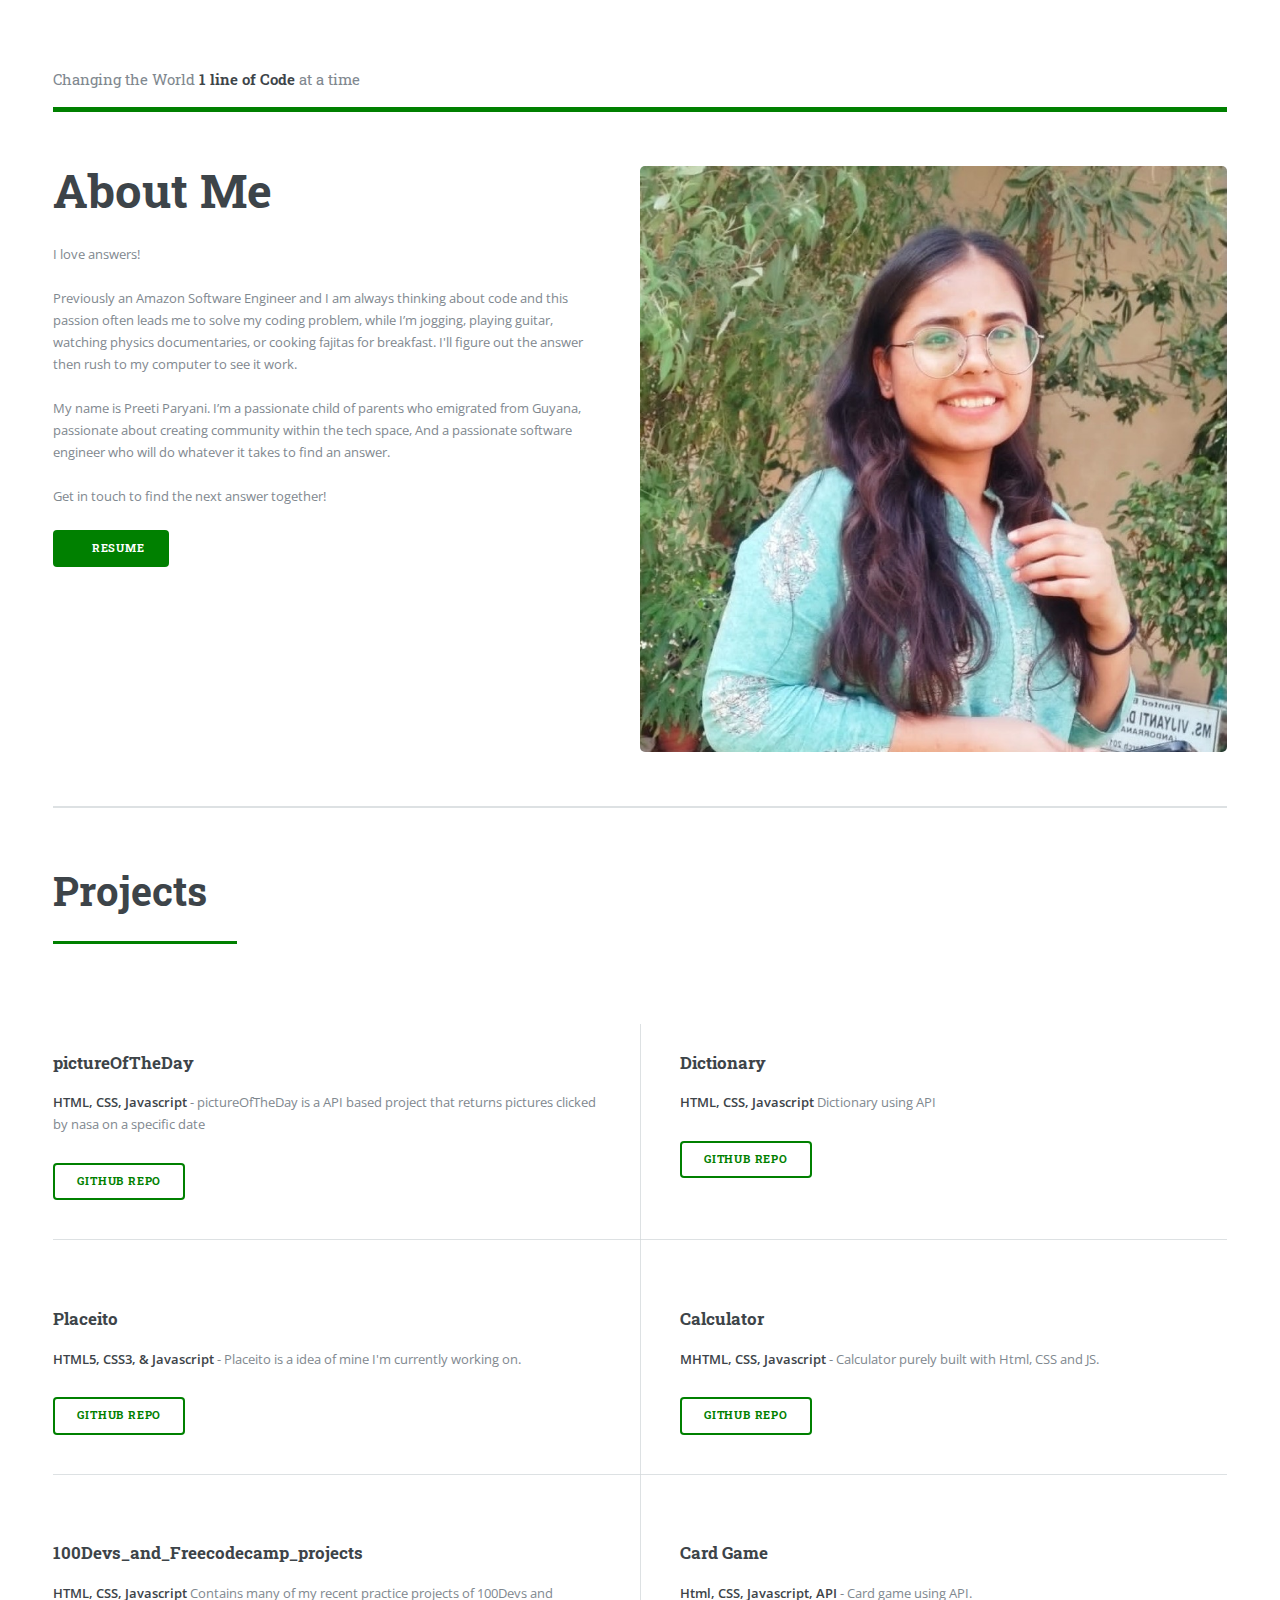
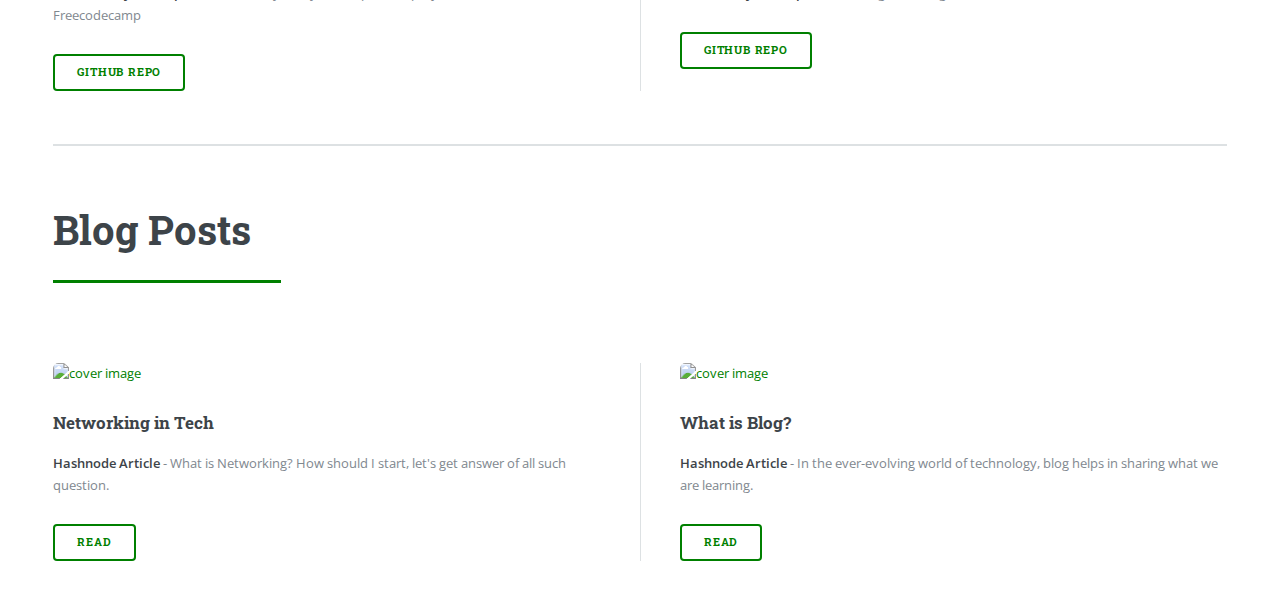
==== commit 24b4f379: "solved some errors" ====
--- a/aboutme.html
+++ b/aboutme.html
@@ -412,7 +412,7 @@
 								<p><strong>HTML5, CSS3, & Javascript</strong> - Placeito is a idea of mine I'm currently working on. </p>
 								<ul class="actions">
 									<li><a name="Placeito" target="_blank"
-											href="https://github.com/preetiParyani/placeito" class="button">Play</a></li>
+											href="https://github.com/preetiParyani/placeito" class="button">Github Repo</a></li>
 								</ul>
 						</article>
 						<article>
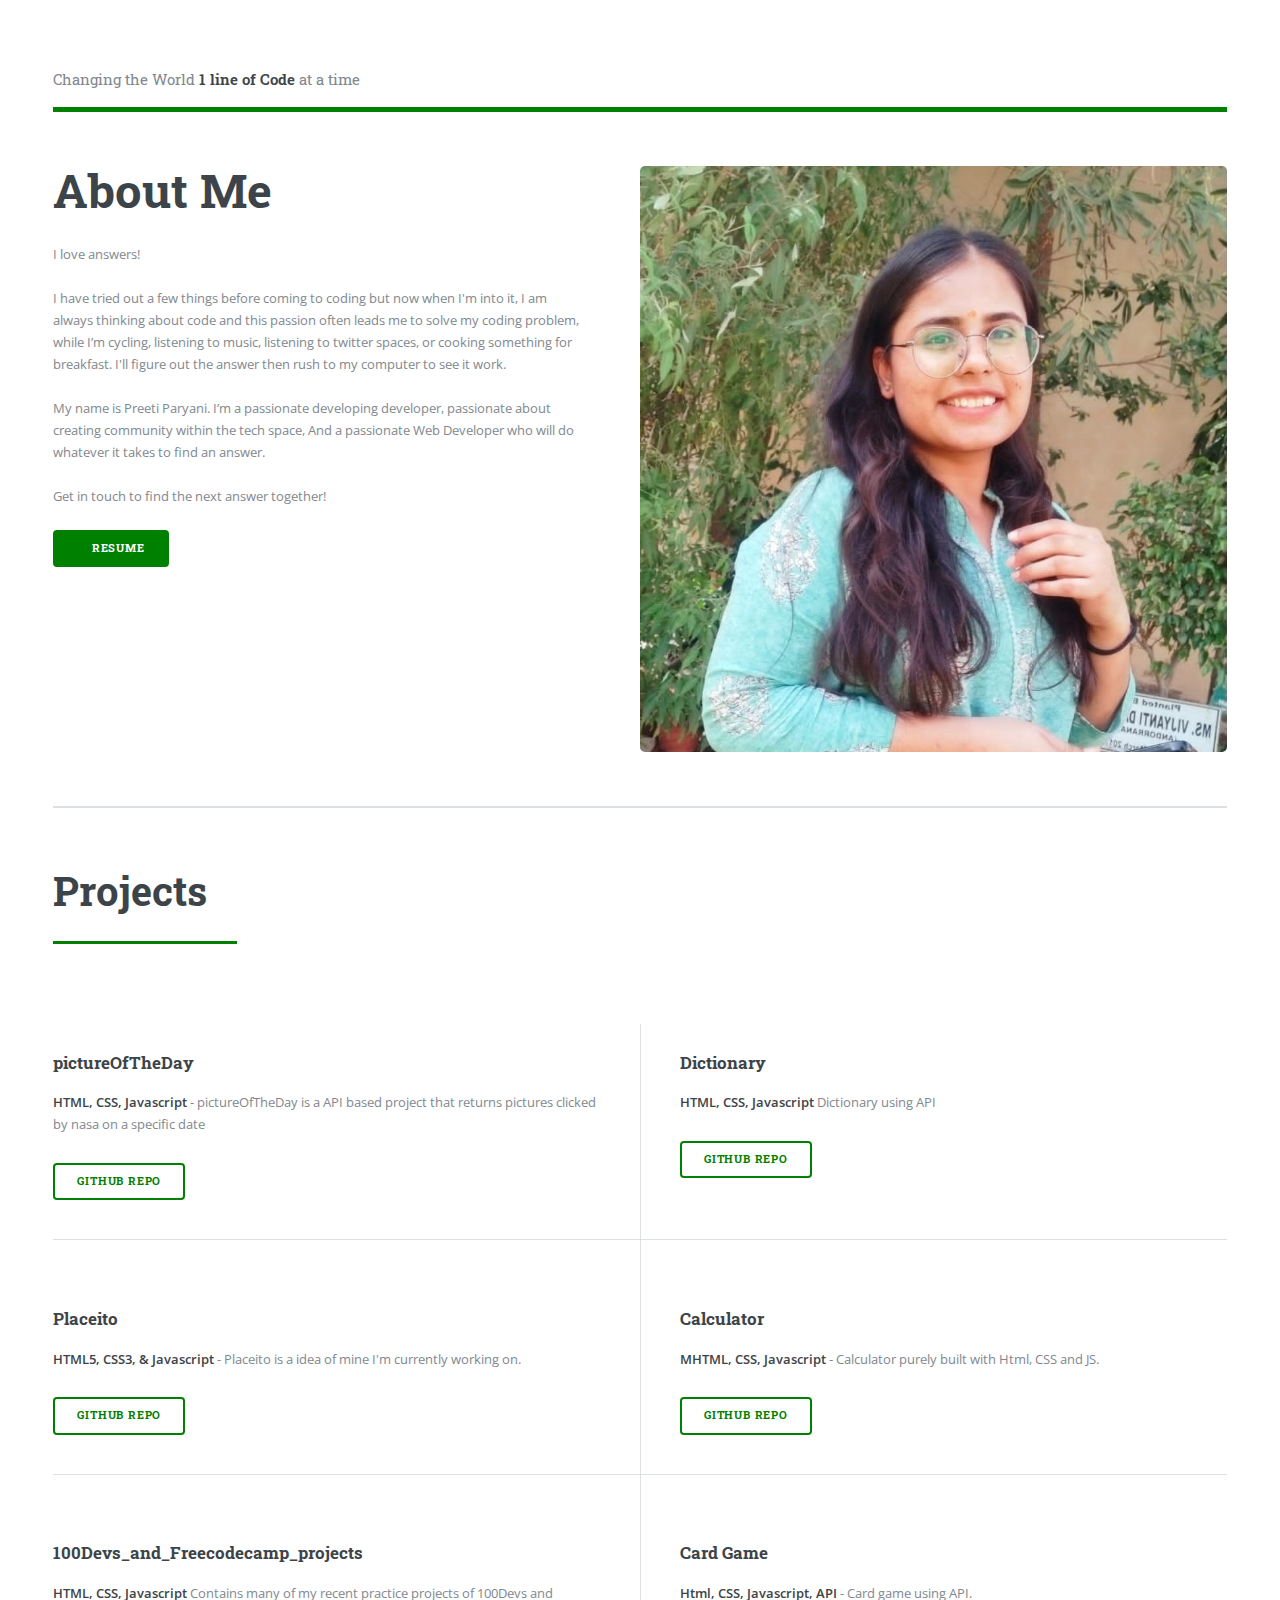
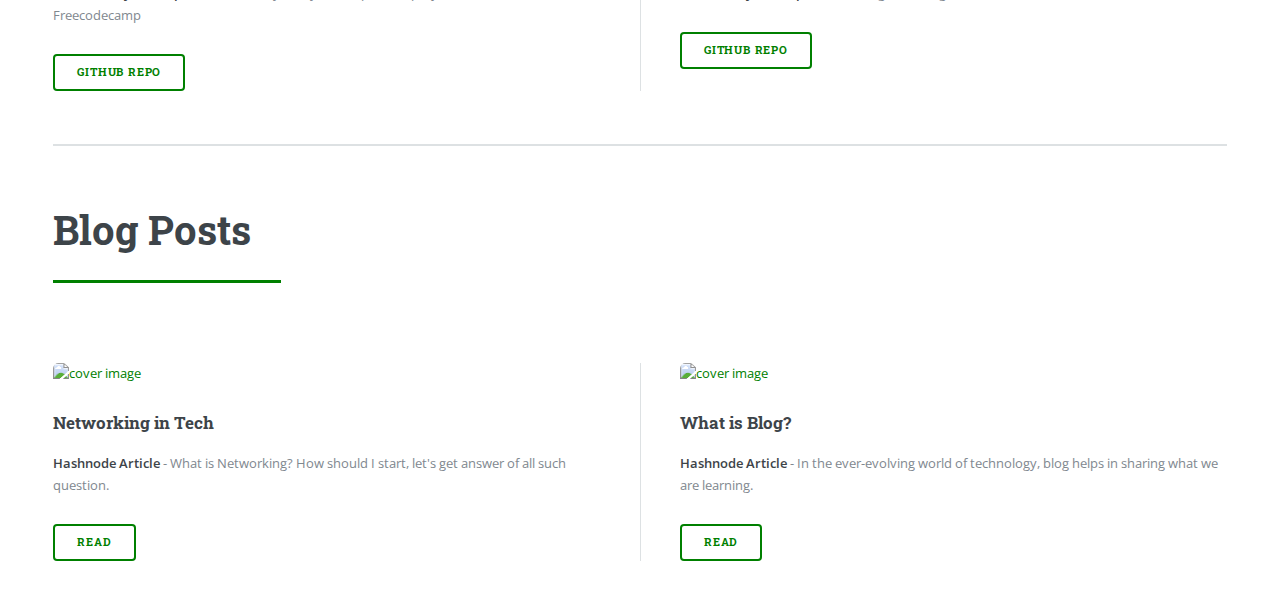
==== commit 14bd9dbb: "added a few more" ====
--- a/aboutme.html
+++ b/aboutme.html
@@ -151,8 +151,8 @@
 						<header>
 							<h1>About Me</h1>
 							<span>I love answers!<br /><br />
-Previously an Amazon Software Engineer and I am always thinking about code and this passion often leads me to solve my coding problem, while I’m jogging, playing guitar, watching physics documentaries, or cooking fajitas for breakfast. I'll figure out the answer then rush to my computer to see it work. <br /><br />
-My name is Preeti Paryani. I’m a passionate child of parents who emigrated from Guyana, passionate about creating community within the tech space, And a passionate software engineer who will do whatever it takes to find an answer. <br /><br />
+I have tried out a few things before coming to coding but now when I'm into it, I am always thinking about code and this passion often leads me to solve my coding problem, while I’m cycling, listening to music, listening to twitter spaces, or cooking something for breakfast. I'll figure out the answer then rush to my computer to see it work. <br /><br />
+My name is Preeti Paryani. I’m a passionate developing developer, passionate about creating community within the tech space, And a passionate Web Developer who will do whatever it takes to find an answer. <br /><br />
 
 Get in touch to find the next answer together!</span><br><br>
 										</header>
@@ -499,11 +499,11 @@
 			<div class="inner">
 
 				<!-- Search -->
-				<section id="search" class="alt">
+				<!-- <section id="search" class="alt">
 					<form method="post" action="#">
 						<input type="text" name="query" id="query" placeholder="Search" />
 									</form>
-				</section>
+				</section> -->
 
 				<!-- Menu -->
 				<!-- Section -->
